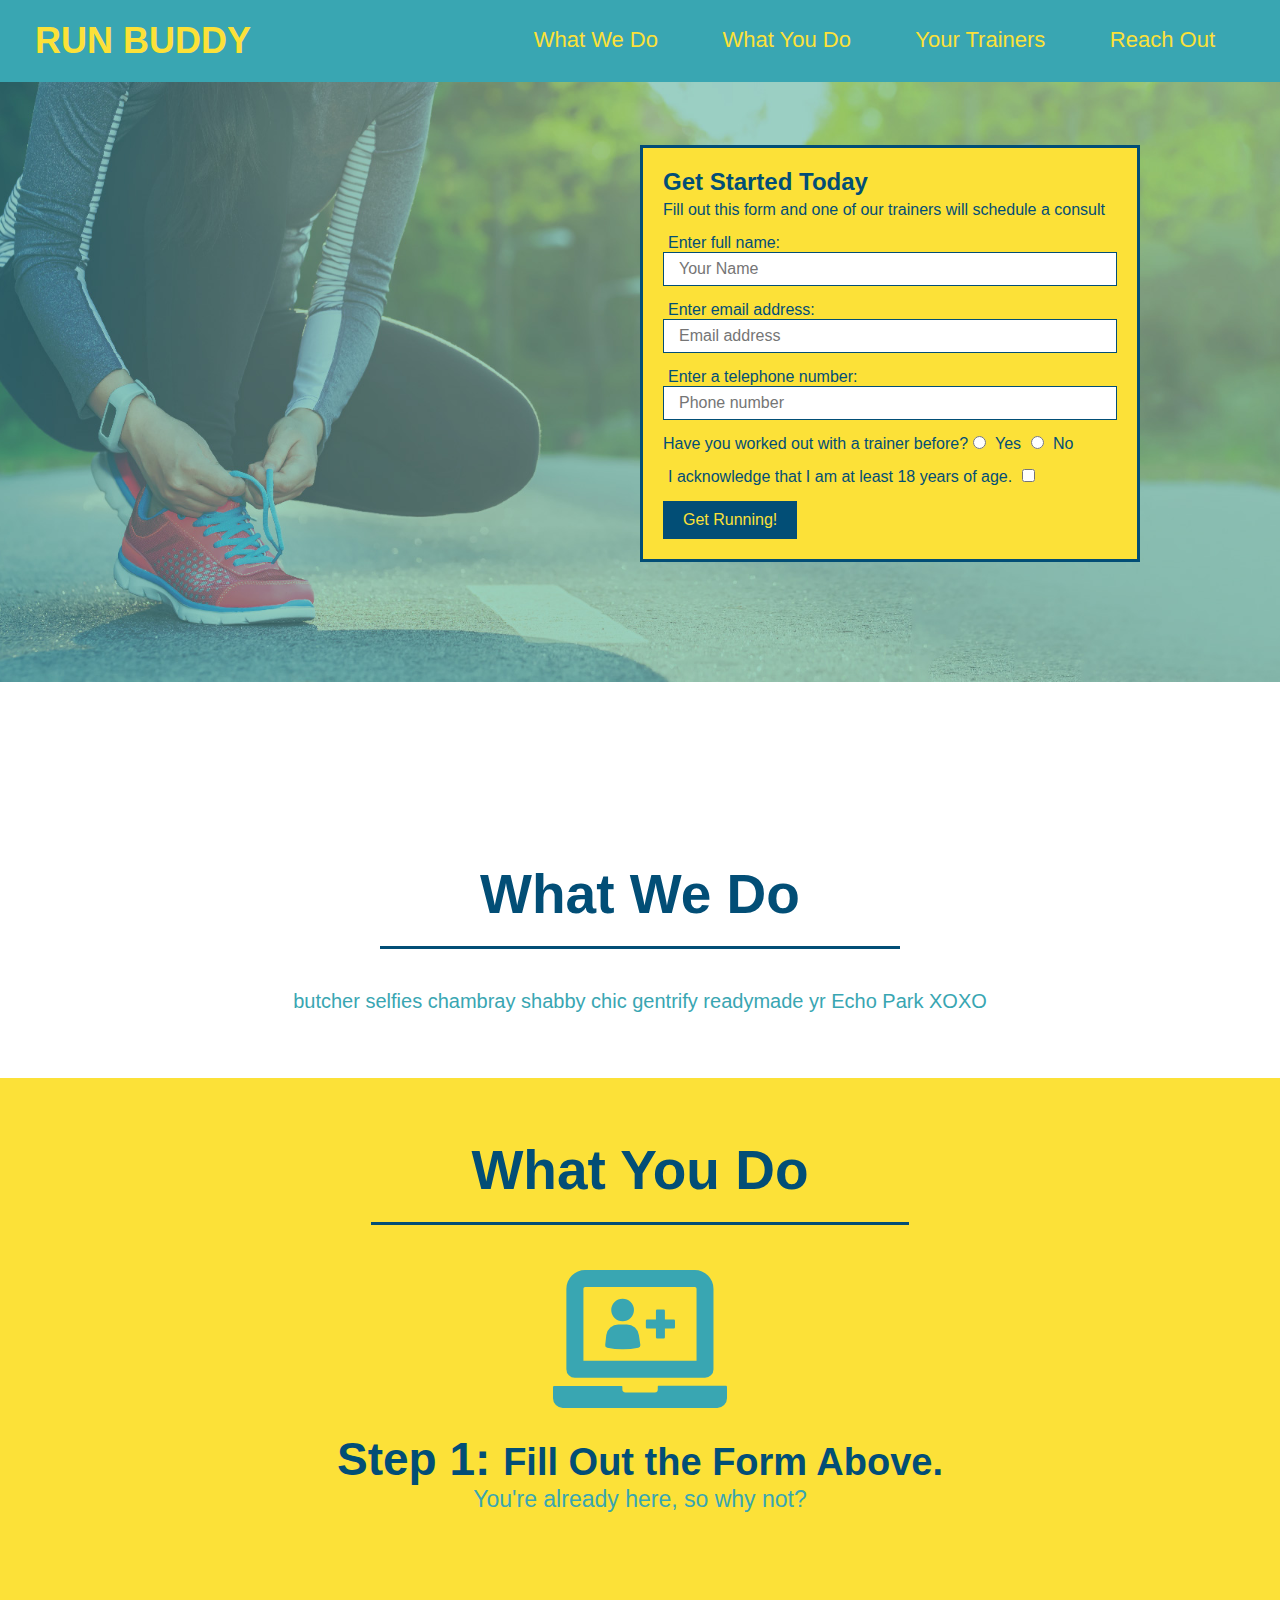
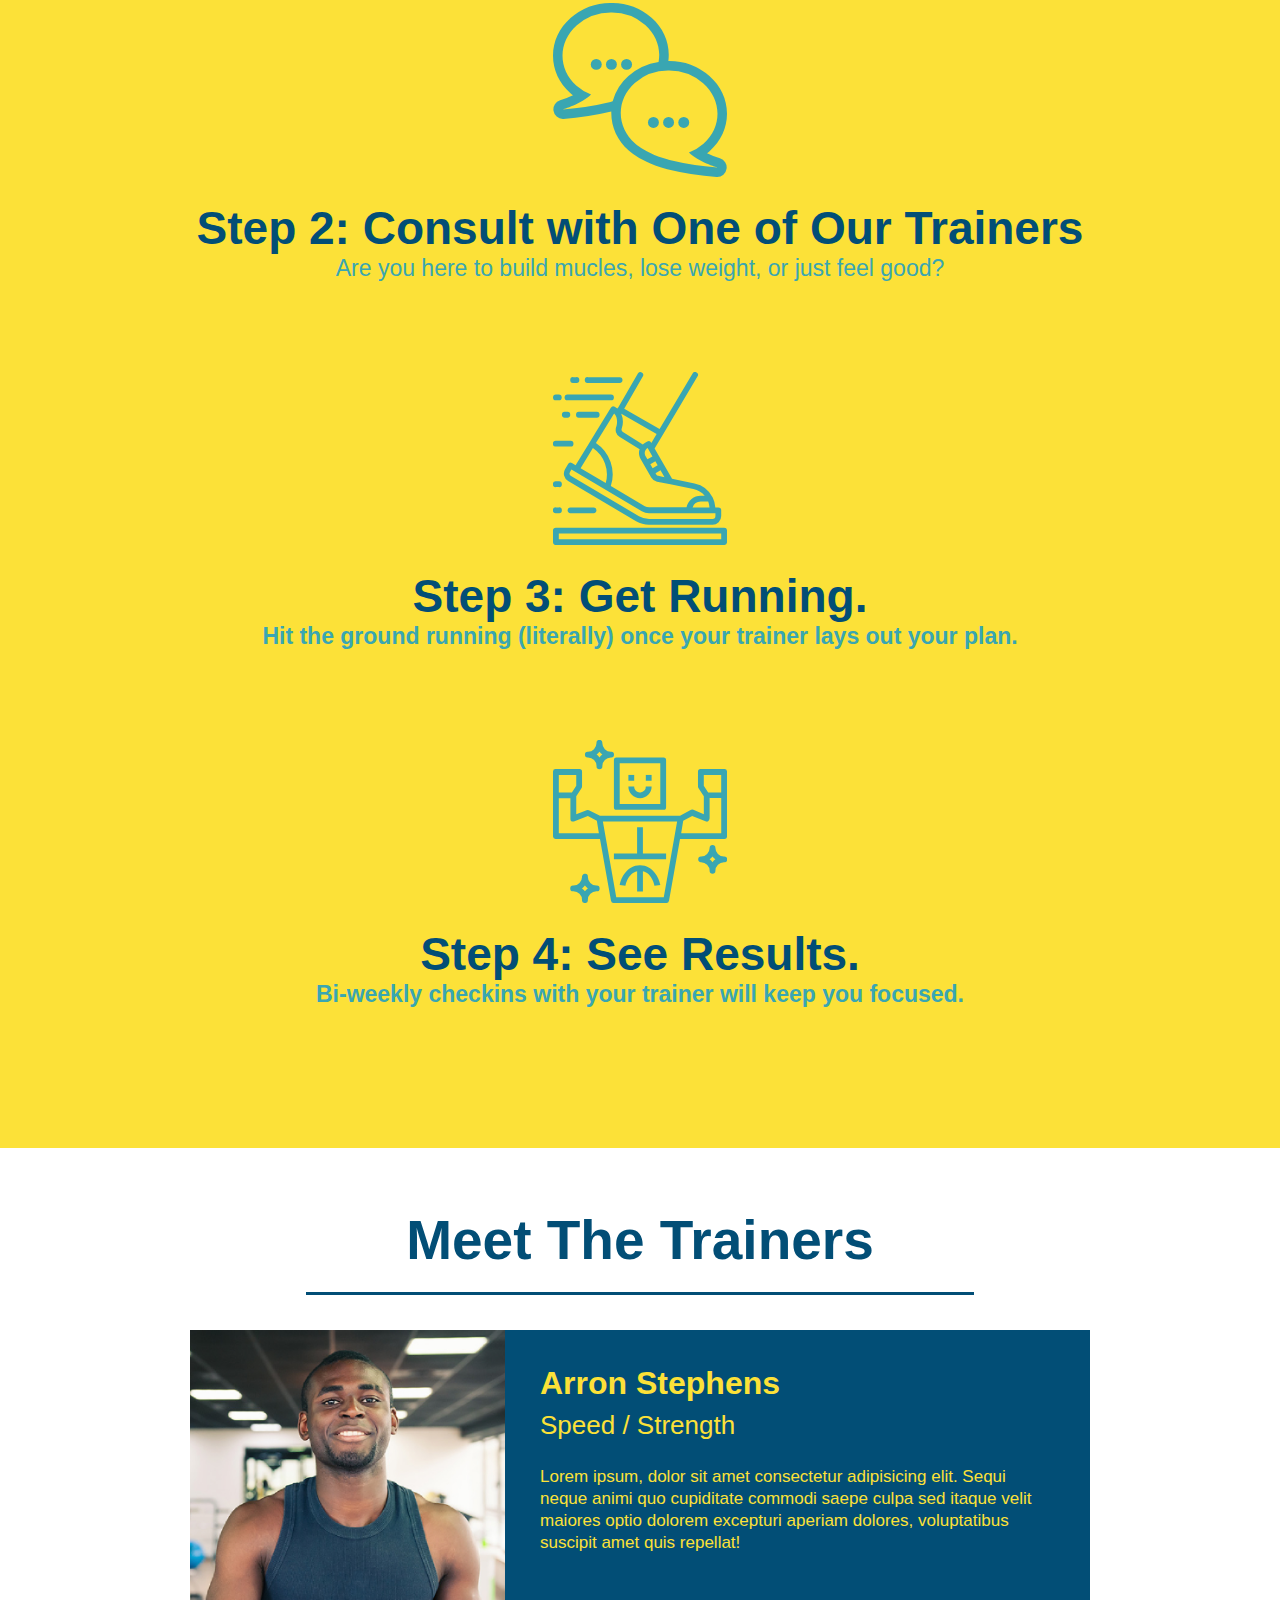
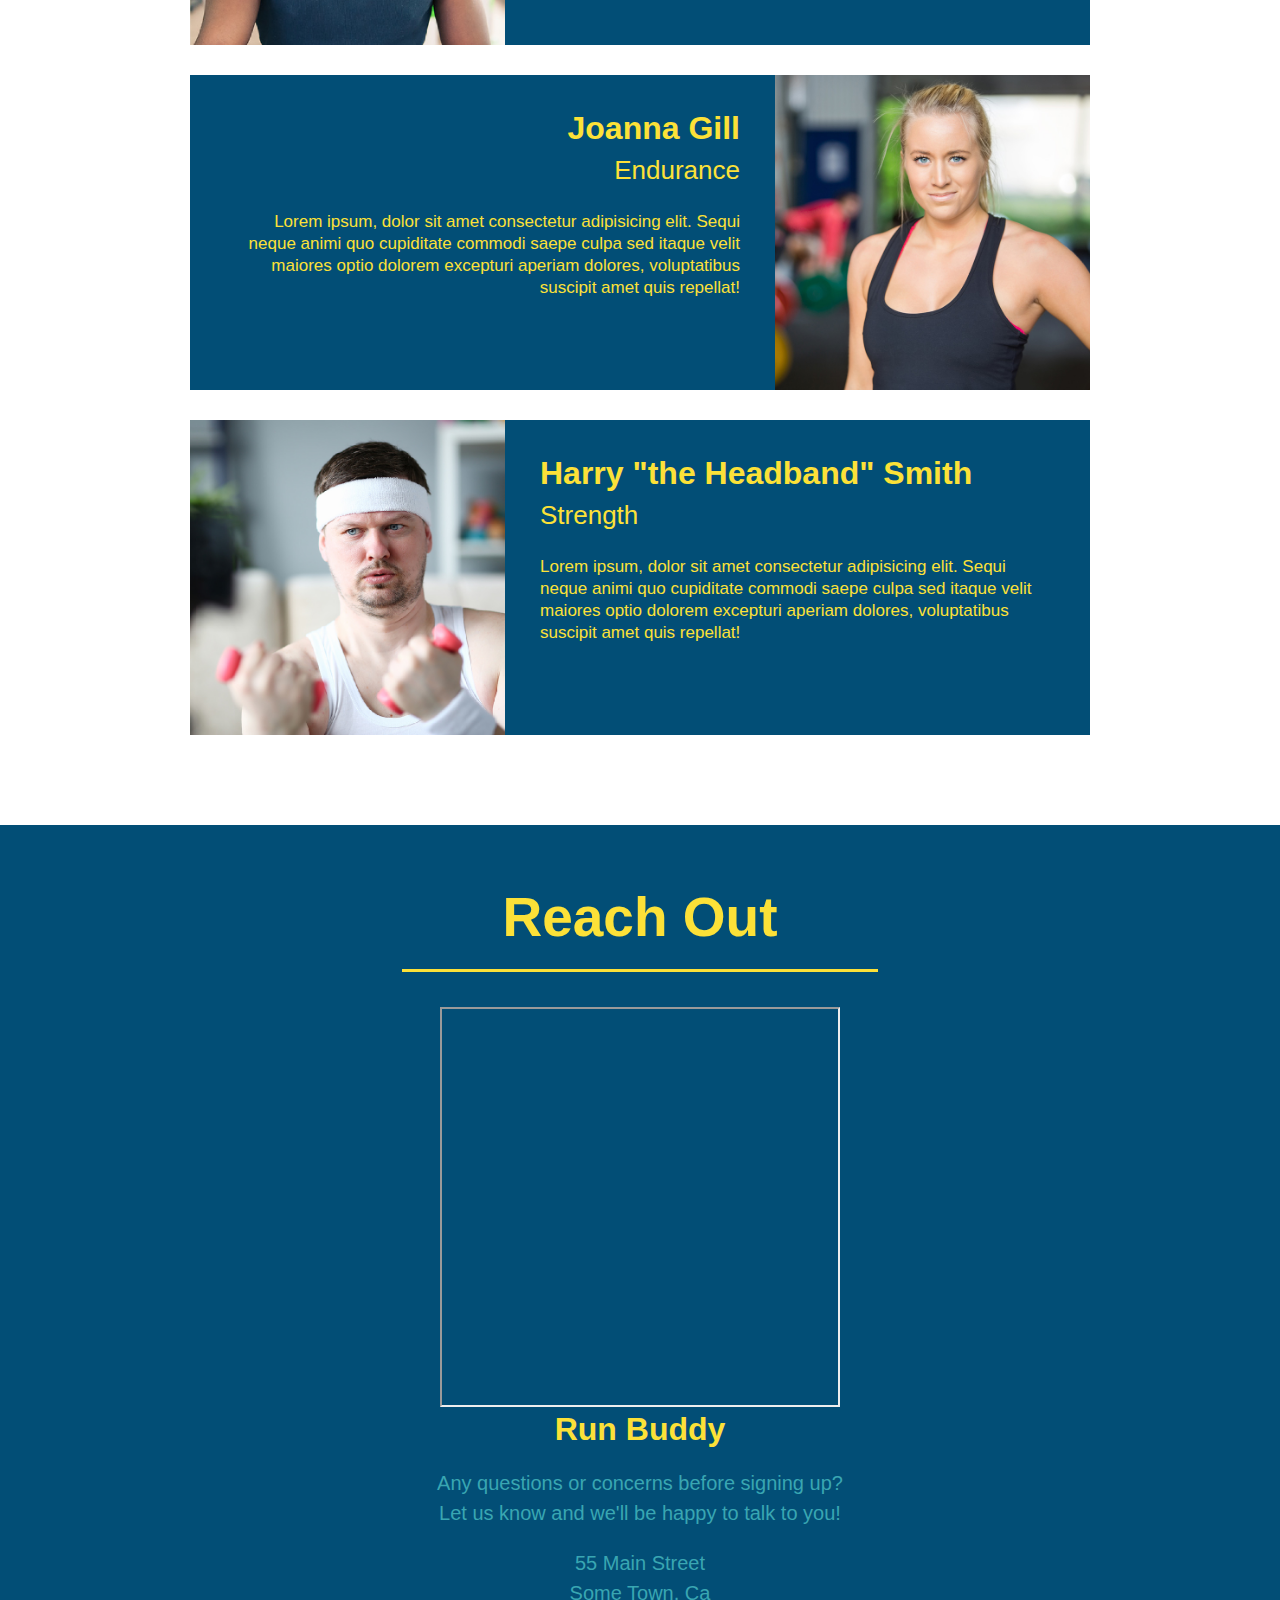
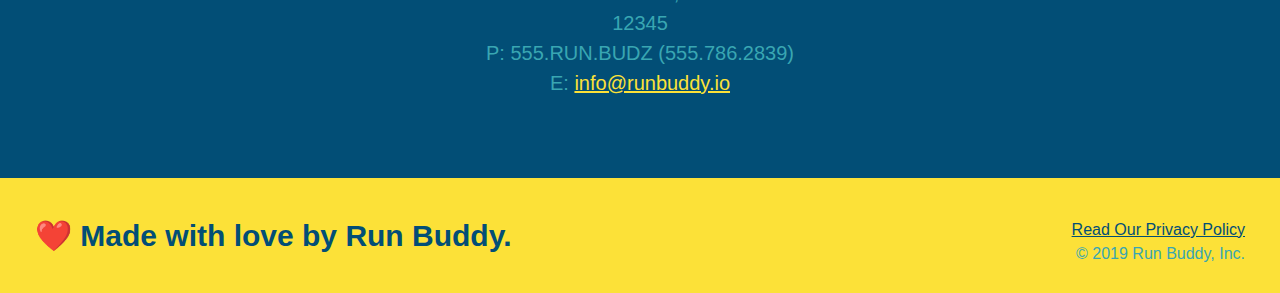
==== index.html @ 73c366af "meet the trainers section" ====
<!DOCTYPE html>
<html lang+"en">
    <head>
        <meta charset="UTF-8" />
        <link rel="stylesheet" href="./assets/css/style.css" />
        <title>Run Buddy</title>
    </head>
    <!-- navigation -->
    <header>
        <h1>RUN BUDDY</h1>
        <nav>
            <!-- unordered list element-->
        <ul>
            <!-- list item element-->
            <li>
                <!-- anchor element-->
                <a href="#what-we-do">What We Do</a>
            </li>
            <li>
                <a href="#what-you-do">What You Do</a>
            </li>
            <li>
                <a href="#your-trainers">Your Trainers</a>
            </li>
            <li>
                <a href="#reach-out">Reach Out</a>
            </li>
        </ul>
        </nav>
    </header>

    <section class="hero">
        <div class="hero-form">
            <h3>Get Started Today</h3>
            <p>Fill out this form and one of our trainers will schedule a consult</p>
            <!-- add form element -->
            <form>
                <label for="name">Enter full name:</label>
                <input type="text" placeholder="Your Name" name="name" id="name" class="form-input">

                <label for="email">Enter email address:</label>
                <input type="email" placeholder="Email address" name="email" id="email" class="form-input">

                <label for="phone">Enter a telephone number:</label>
                <input type="tel" placeholder="Phone number" name="phone" id="phone" class="form-input">
                <p>
                    Have you worked out with a trainer before?
                    <input type="radio" name="trainer-confirm" id="trainer-yes" />
                    <label for="trainer-yes">Yes</label>
                    <input type="radio" name="trainer-confirm" id="trainer-no" />
                    <label for="trainer-no">No</label>
                </p>
                <p>
                    <label for="checkbox" >
                    I acknowledge that I am at least 18 years of age.
                    </label>
                    <input type="checkbox" name="age-confirm" id="checkbox" />
                </p>
                <button type="submit" >
                Get Running!
                </button>
            </form>
        </div>
    </section>
    <!-- end hero -->

    <!-- hero/jumbotron -->
    <section></section>

    <!-- "what we do" section -->
    <section id="what-we-do" class="intro">
        <h2 class="section-title primary-border">What We Do</h2>
        <p>
            butcher selfies chambray shabby chic gentrify readymade yr Echo Park XOXO
        </p>
    </section>

    <!-- "what you do" section -->
    <section id="what-you-do" class="steps">
        <h2 class="section-title secondary-border">What You Do</h2>

        <div>
            <!-- insert this img element -->
            <img src="./assets/images/step-1.svg" alt="" />
            <h3>Step 1: <span>Fill Out the Form Above.</span></h3>
            <p>You're already here, so why not?</p>
        </div>

        <div>
            <img src="./assets/images/step-2.svg" alt="" />
            <h3>Step 2: Consult with One of Our Trainers</h3>
            <p>Are you here to build mucles, lose weight, or just feel good?</p>
        </div>

        <div>
            <img src="./assets/images/step-3.svg" alt="" />
            <h3>Step 3: Get Running.
            <p>Hit the ground running (literally) once your trainer lays out your plan.</p>
            </h3>
        </div>

        <div>
            <img src="./assets/images/step-4.svg" alt="" />
            <h3>Step 4: See Results.
            <p>Bi-weekly checkins with your trainer will keep you focused.</p>
            </h3>
        </div>
    </section>

    <!-- "meet the trainers" section -->
    <section id="your-trainers" class="trainers">
        <h2 class="section-title primary-border">
            Meet The Trainers</h2>
            <article class="trainer">
                <img src="./assets/images/trainer-1.jpg" alt="Arron Stephens in his workout clothes, ready to pump iron" />
                <div class="trainer-bio text-left">
                    <h3>Arron Stephens</h3>
                    <h4>Speed / Strength</h4>
                    <p>
                        Lorem ipsum, dolor sit amet consectetur adipisicing elit. Sequi neque animi quo cupiditate commodi saepe culpa sed
                        itaque velit maiores optio dolorem excepturi aperiam dolores, voluptatibus suscipit amet quis repellat!
                    </p>
                </div>
            </article>
            <!-- second trainer bio -->
            <article class="trainer">
                <div class="trainer-bio text-right">
                    <h3>Joanna Gill</h3>
                    <h4>Endurance</h4>
                    <p>
                        Lorem ipsum, dolor sit amet consectetur adipisicing elit. Sequi neque animi quo cupiditate commodi saepe culpa sed
                        itaque velit maiores optio dolorem excepturi aperiam dolores, voluptatibus suscipit amet quis repellat!
                    </p>
                </div>
                <img src="./assets/images/trainer-2.jpg" alt="Joanna Gill cooling off after a workout" />
            </article>
            <!-- third trainer bio -->
            <article class="trainer">
                <img src="./assets/images/trainer-3.jpg" alt="Harry Smith wearing a headband and lifting comically small pink weights" />
                <div class="trainer-bio text-left">
                    <h3>Harry "the Headband" Smith</h3>
                    <h4>Strength</h4>
                    <p>
                        Lorem ipsum, dolor sit amet consectetur adipisicing elit. Sequi neque animi quo cupiditate commodi saepe culpa sed
                        itaque velit maiores optio dolorem excepturi aperiam dolores, voluptatibus suscipit amet quis repellat!
                    </p>
                </div>
            </article>
    </section>

    <!-- "reach out" section -->
    <section id="reach-out" class="contact">
        <h2 class="section-title secondary-border">Reach Out</h2>
        <div class="contact-info">
            <iframe src="https://www.google.com/maps/embed?pb=!1m18!1m12!1m3!1d3147.1079747227936!2d-120.42364418397035!3d37.92790791110593!2m3!1f0!2f0!3f0!3m2!1i1024!2i768!4f13.1!3m3!1m2!1s0x8090c49129b6ac57%3A0xb56c7eb95a2cd8bd!2sMain%20St%2C%20California%2095327!5e0!3m2!1sen!2sus!4v1616426329495!5m2!1sen!2sus">
            </iframe>
        </div>
        <div class="contact-info">    
            <h3>Run Buddy</h3>
            <p>
                Any questions or concerns before signing up?
                <br />
                Let us know and we'll be happy to talk to you!
            </p>
            <address>
                55 Main Street <br/>
                Some Town, Ca <br/>
                12345<br/>
                P: 555.RUN.BUDZ (555.786.2839)<br/>
                E: <a href="mailto:info@runbuddy.io">info@runbuddy.io</a>
            </address>
        </div>
    </section>

    <!-- footer -->
    <footer>
        <h2>❤️ Made with love by Run Buddy.</h2>
        <div>
            <a href="#">Read Our Privacy Policy</a><br />
            &copy; 2019 Run Buddy, Inc.
        </div>
    </footer>
</html>
---- assets/css/style.css ----
*{
    margin: 0;
    padding: 0;
    box-sizing: border-box;
}
body{
    color: #39a6b2;
    font-family: helvetica, arial, sans-serif;
}
header{
    padding: 20px 35px;
    background-color: #39a6b2;
}
header h1 {
    font-weight: bold;
    font-size: 36px;
    color: #fce138;
    margin: 0;
    display: inline;
}

header a {
    text-decoration: none;
    color: #fce138;
}

header nav {
    float: right;
    margin: 7px 0;
}

header nav ul li {
    display: inline;
}

header nav ul li a {
    margin: 0 30px;
    font-weight: lighter;
    font-size: 22px;
}

footer {
    background: #fce138;
    width: 100%;
    padding: 40px 35px;
}

footer h2 {
    display: inline;
    color: #024e76;
    font-size: 30px;
    margin: 0;
}

footer div {
    float: right;
    line-height: 1.5;
    text-align: right;
}

footer a {
    color: #024e76;
}

section {
    padding: 60px;
}

/* Hero Style Start */
.hero {
    background-image: url("../images/hero-bg.jpg");
    height: 600px;
    background-size: cover;
    background-position: center;
    position: relative;
}
/* Hero Style End */

.hero-form {
    border: solid 3px #024e76;
    background-color: #fce138;
    padding: 20px;
    width: 500px;
    color: #024e76;
    position: absolute;
    bottom: 120px;
    right: 140px;
}

.hero-form {
    ...
    border-style: solid;
    border-width: 3px;
    border-color: #024e76;
}

.hero-form h3 {
    font-size: 24px;
    margin: 0;
}

.hero-form p {
    margin: 5px 0 15px 0;
}

.form-input {
    border: 1px solid #024e76;
    display: block;
    padding: 7px 15px;
    font-size: 16px;
    color: #024e76;
    width: 100%;
    margin-bottom: 15px;
}

.hero-form label {
    margin: 0 5px;
}

.hero-form button {
    color: #fce138;
    background-color: #024e76;
    border: none;
    padding: 10px 20px;
    font-size: 16px;
}
/* HERO STYLES END */

.intro  {
    text-align: center;
}

.intro p {
    line-height: 1.7;
    color: #39a6b2;
    width: 80%;
    font-size: 20px;
    margin: 0 auto;
}

.steps {
    text-align: center;
    background: #fce138;
}

.section-title {
    font-size: 55px;
    color: #024e76;
    margin-bottom: 35px;
    padding: 0 100px 20px 100px;
    display: inline-block;
    border-bottom: 3px solid;
}

.primary-border {
    border-color: #fce138;
}

.secondary-border {
    border-color: #39a6b2;
}

.steps div {
    margin-bottom: 80px;
}

.steps img {
    width: 15%;
    margin: 10px 0;
}

.steps h3 {
    color: #024e76;
    font-size: 46px;
    margin-top: 10px;
}

.steps p {
    color: #39a6b2;
    font-size: 23px;
}

.steps span {
    font-size: 38px;
}

.trainers {
    text-align: center;
}

.trainer {
    width: 900px;
    margin: 0 auto 30px auto;
    background: #024e76;
    color: #fce138;
    overflow: auto;
}

.trainer img {
    width: 35%;
    float: left;
}

.trainer-bio {
    padding: 35px;
    float: left;
    width: 65%;
}

.text-left {
    text-align: left;
}

.text-right {
    text-align: right;
}

.trainer-bio h3 {
    font-size: 32px;
    margin-bottom: 8px;
}

.trainer-bio h4 {
    font-weight: lighter;
    font-size: 26px;
    margin-bottom: 25px;
}

.trainer-bio p {
    font-size: 17px;
    line-height: 1.3;
}

.section-title {
    font-size: 55px;
    display: inline-block;
    padding: 0 100px 20px 100px;
    border-bottom: 3px solid;
    margin-bottom: 35px;
    color: #024e76;
}

/* REACH OUT STYLES START */
.contact {
    text-align: center;
    background: #024e76;
}

.contact h2 {
    color: #fce138;
}

.contact-info iframe {
    width: 400px;
    height: 400px;
}

.contact-info div {
    width: 410px;
    display: inline-block;
    vertical-align: top;
    text-align: left;
    margin: 30px 0 0 60px;
    color: white;
}

.contact-info h3 {
    color: #fce138;
    font-size: 32px;
}

.contact-info p, .contact-info address {
    margin: 20px 0;
    line-height: 1.5;
    font-size: 20px;
    font-style: normal;
}

.contact-info a {
    color: #fce138;
}

/* REACH OUT STYLES END */
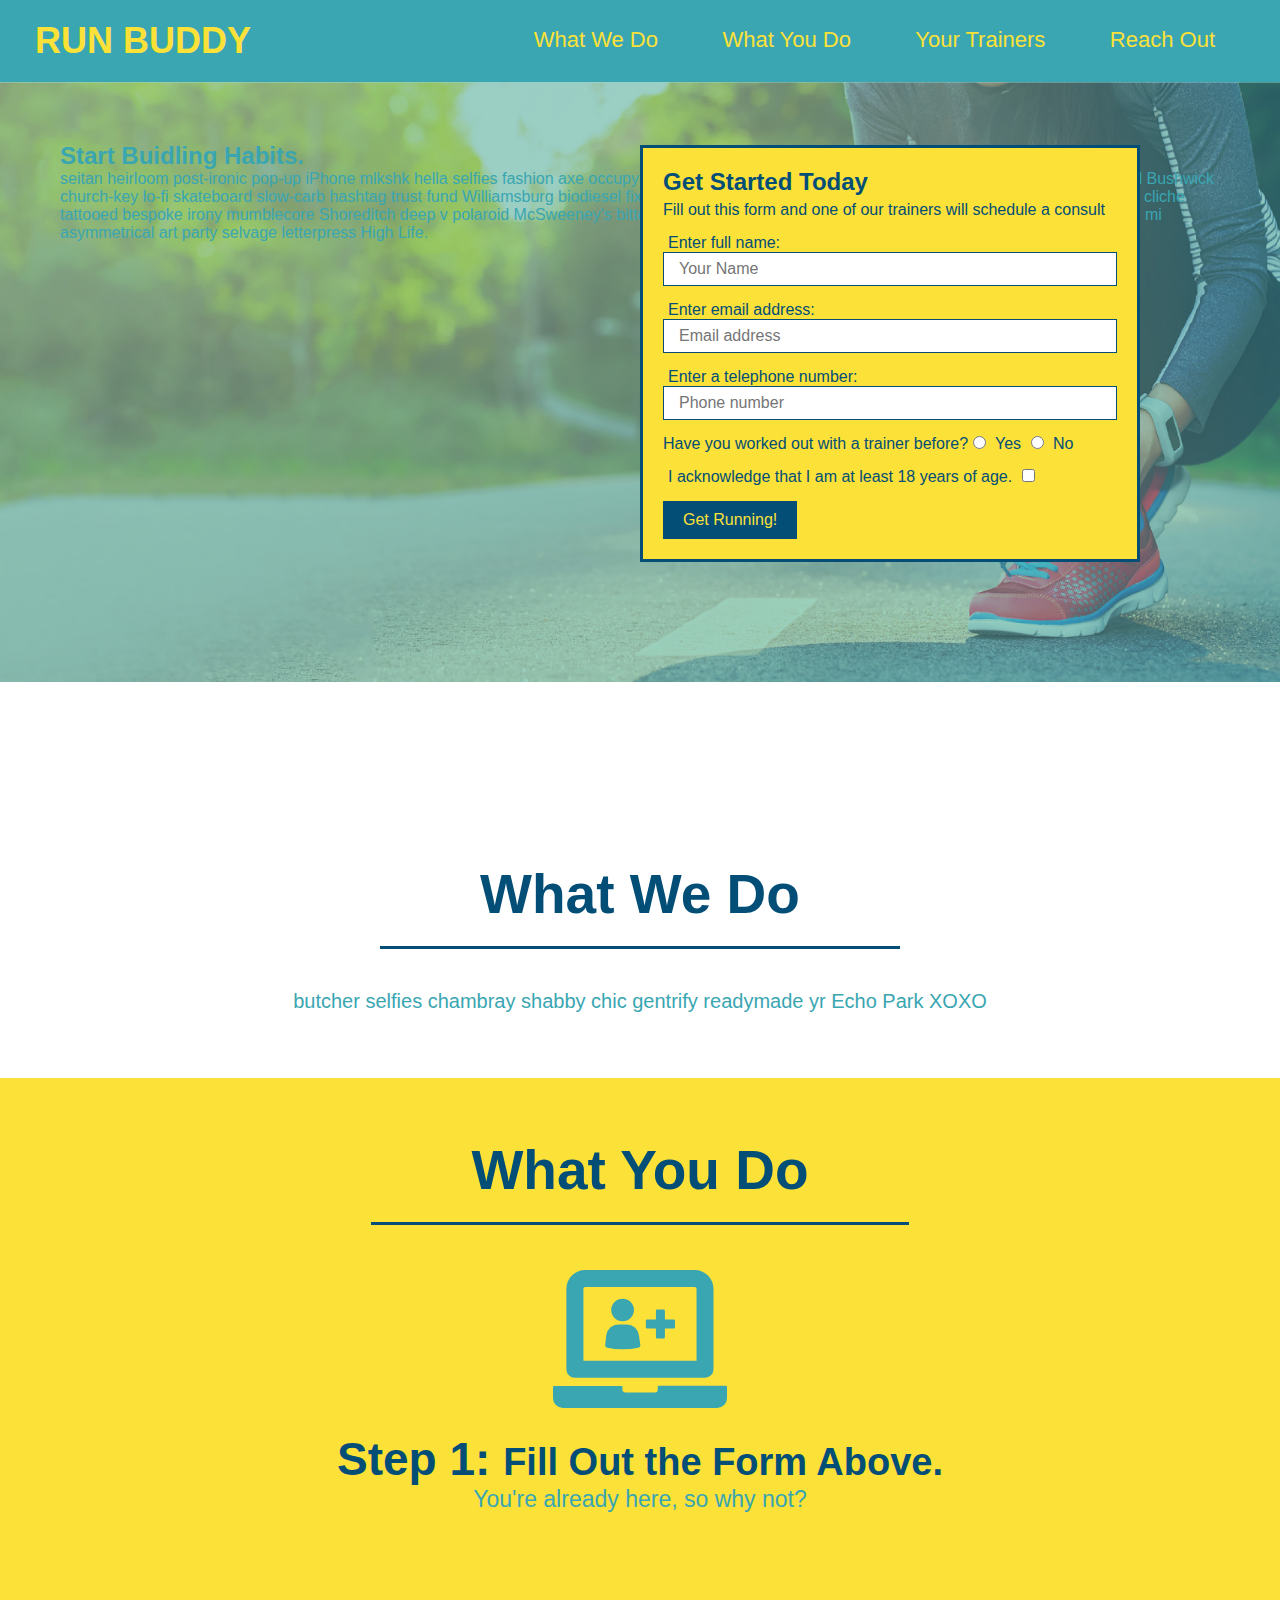
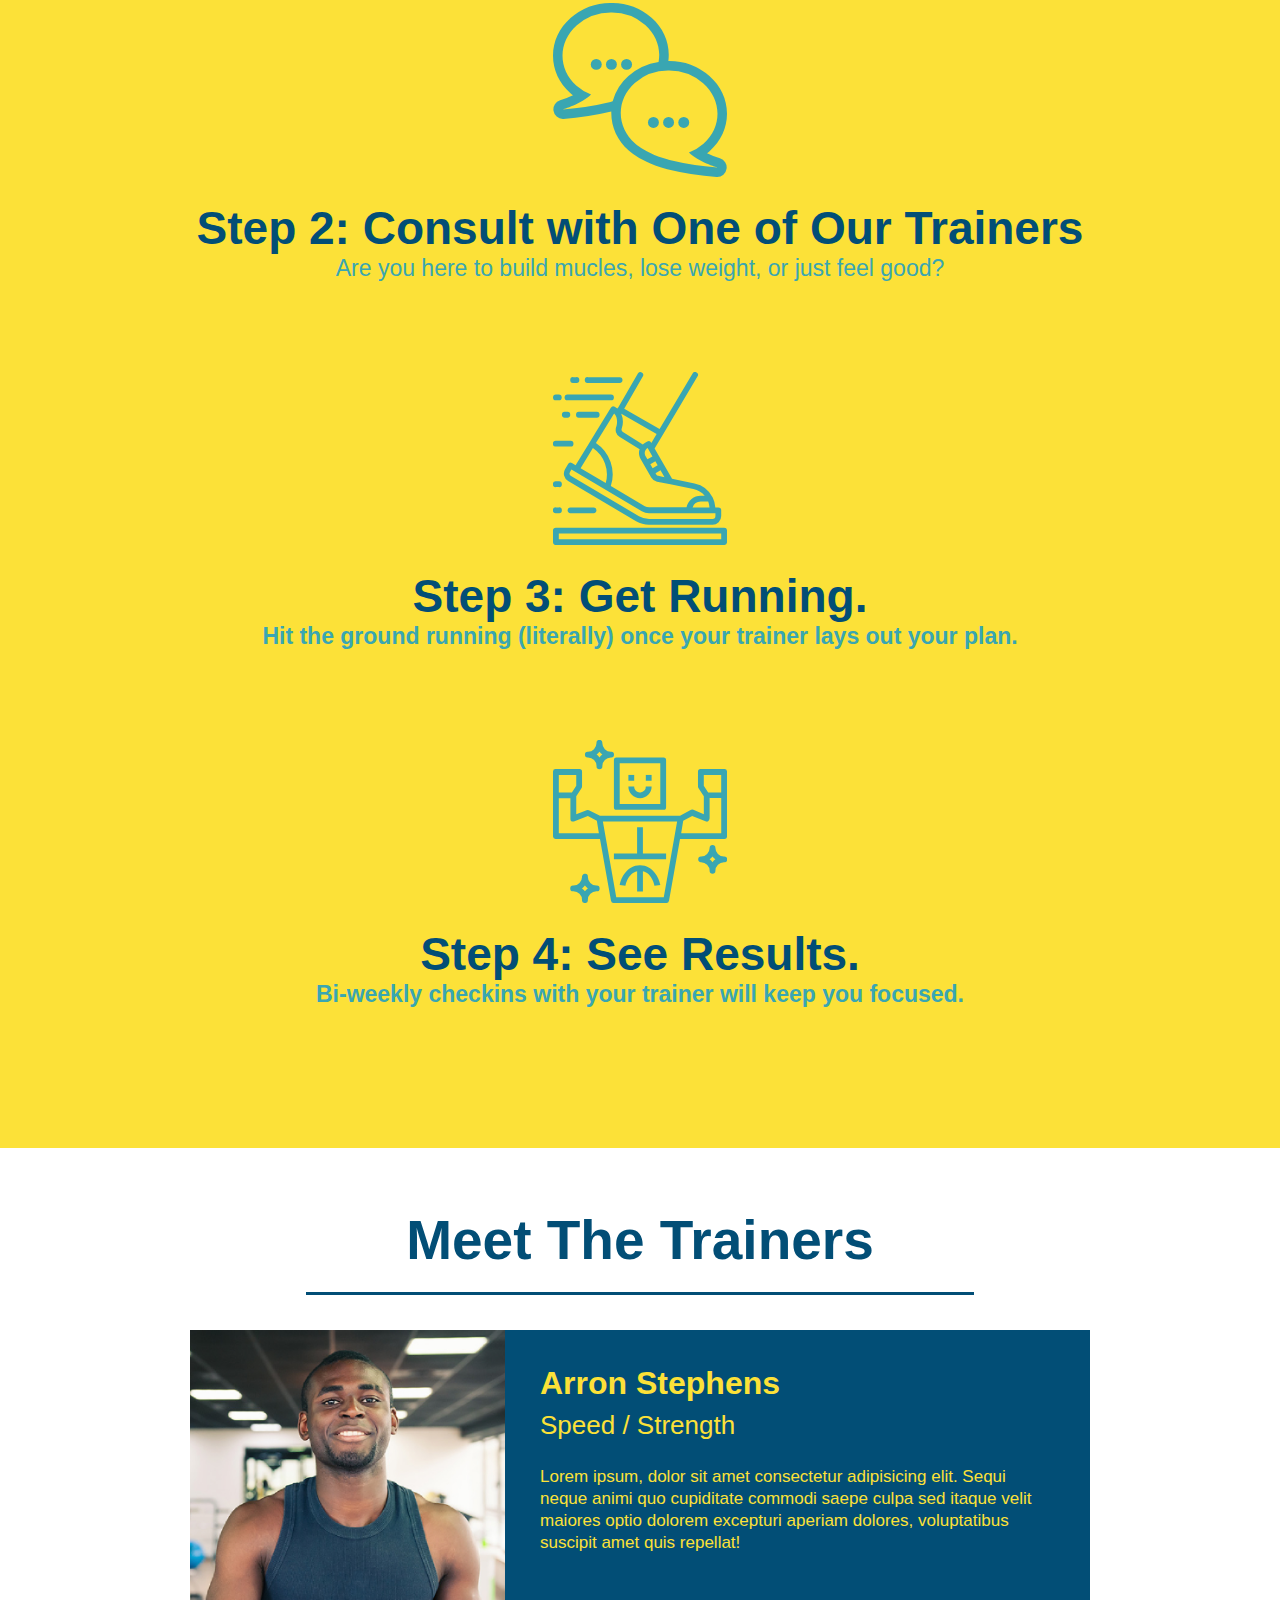
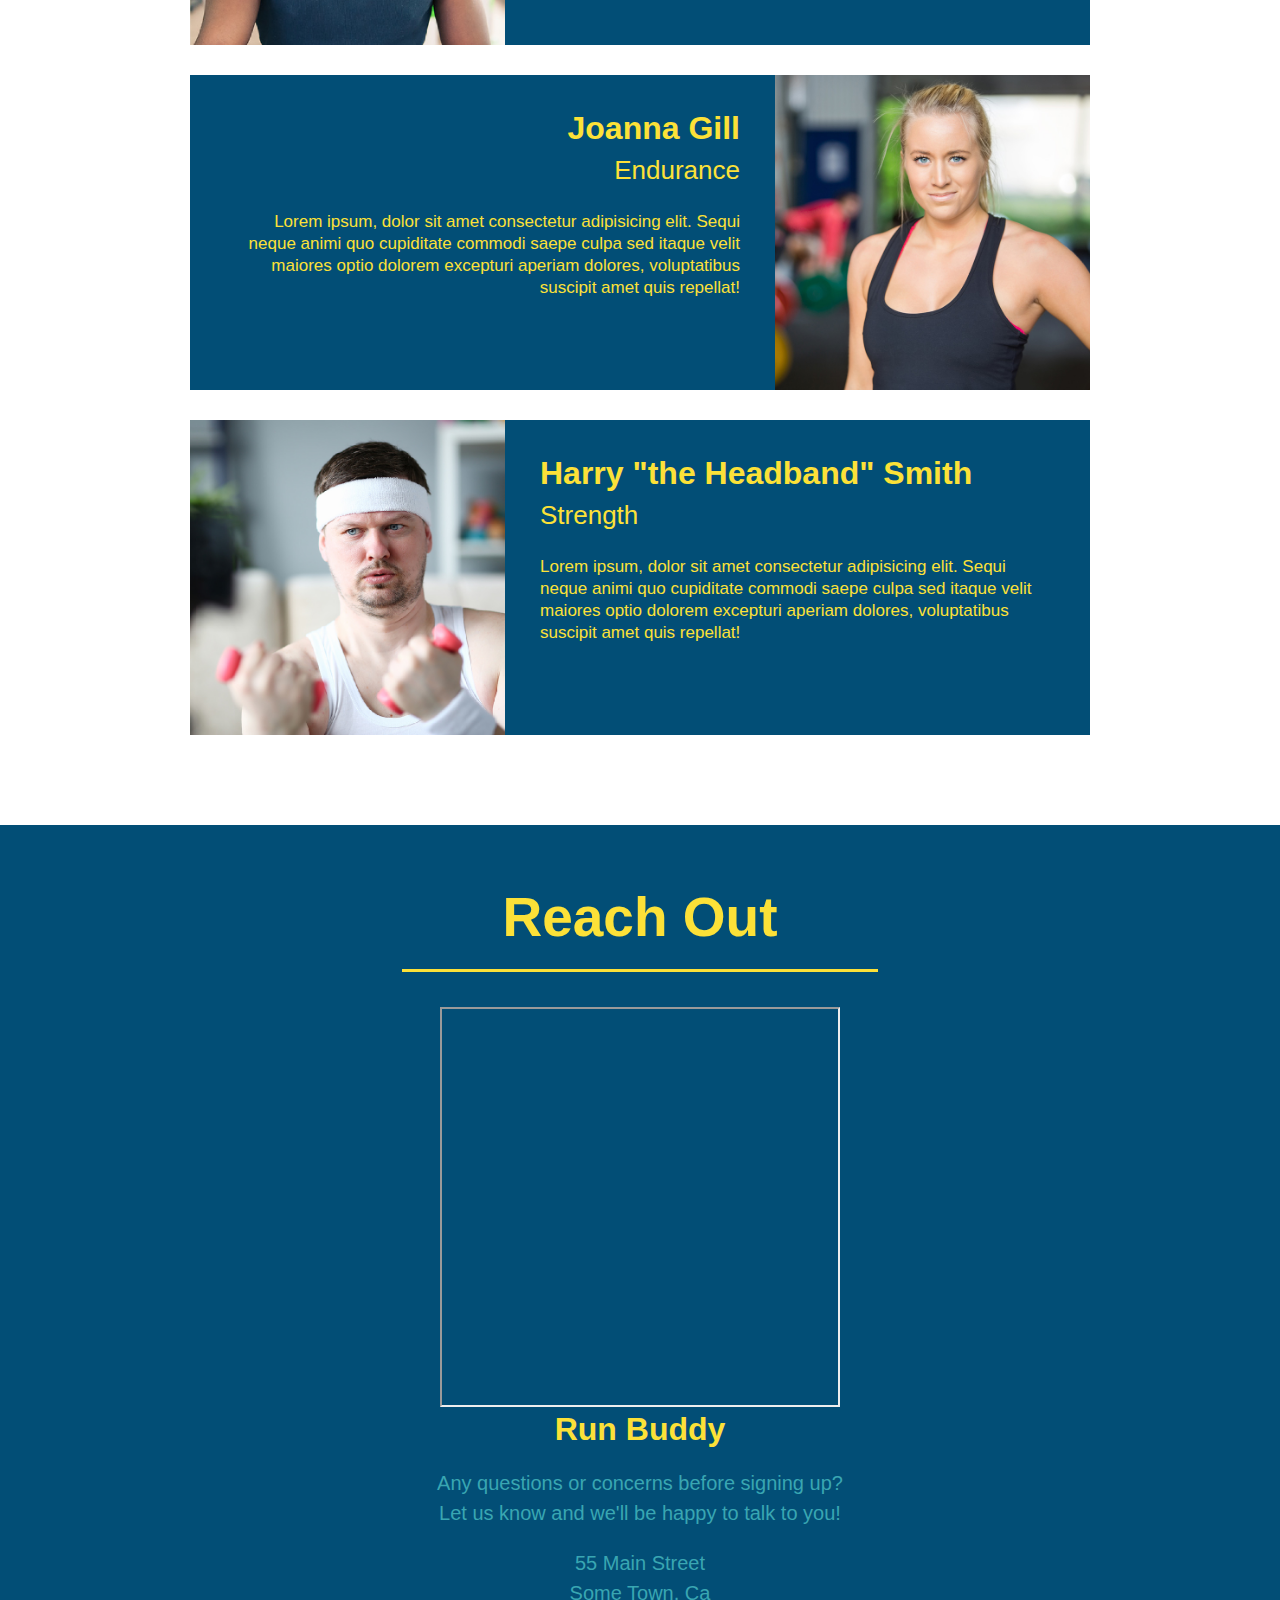
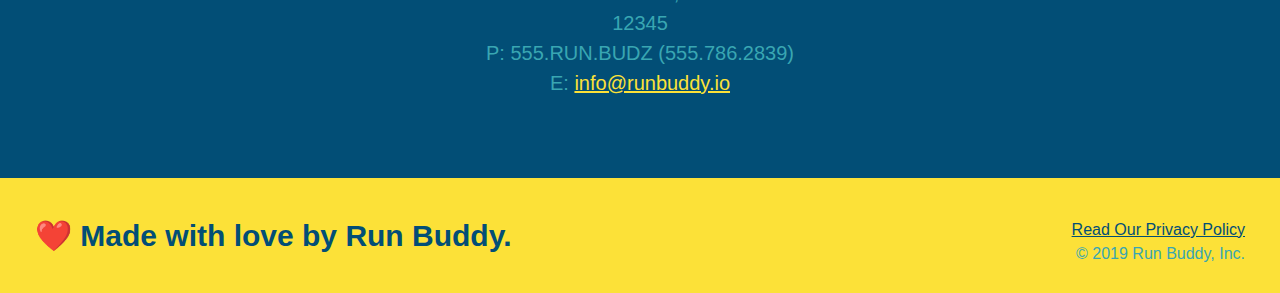
==== commit 07a50f1f: "add content to hero, replace image" ====
--- a/index.html
+++ b/index.html
@@ -7,7 +7,9 @@
     </head>
     <!-- navigation -->
     <header>
-        <h1>RUN BUDDY</h1>
+        <h1>
+            <a href="/">RUN BUDDY</a>
+        </h1>
         <nav>
             <!-- unordered list element-->
         <ul>
@@ -30,6 +32,12 @@
     </header>
 
     <section class="hero">
+        <div class="hero-cta">
+            <h2>Start Buidling Habits.</h2>
+            <p>
+                seitan heirloom post-ironic pop-up iPhone mlkshk hella selfies fashion axe occupy readymade put a bird on it messenger bag Wes Anderson Schlitz plaid Bushwick church-key lo-fi skateboard slow-carb hashtag trust fund Williamsburg biodiesel fixie farm-to-table 8-bit banjo XOXO Banksy chillwave bicycle rights retro cliche tattooed bespoke irony mumblecore Shoreditch deep v polaroid McSweeney's bitters cray gentrify tofu Marfa you probably haven't heard of them yr banh mi asymmetrical art party selvage letterpress High Life.
+            </p>
+        </div>
         <div class="hero-form">
             <h3>Get Started Today</h3>
             <p>Fill out this form and one of our trainers will schedule a consult</p>
@@ -176,7 +184,7 @@
     <footer>
         <h2>❤️ Made with love by Run Buddy.</h2>
         <div>
-            <a href="#">Read Our Privacy Policy</a><br />
+            <a href="./privacy-policy.html">Read Our Privacy Policy</a><br />
             &copy; 2019 Run Buddy, Inc.
         </div>
     </footer>
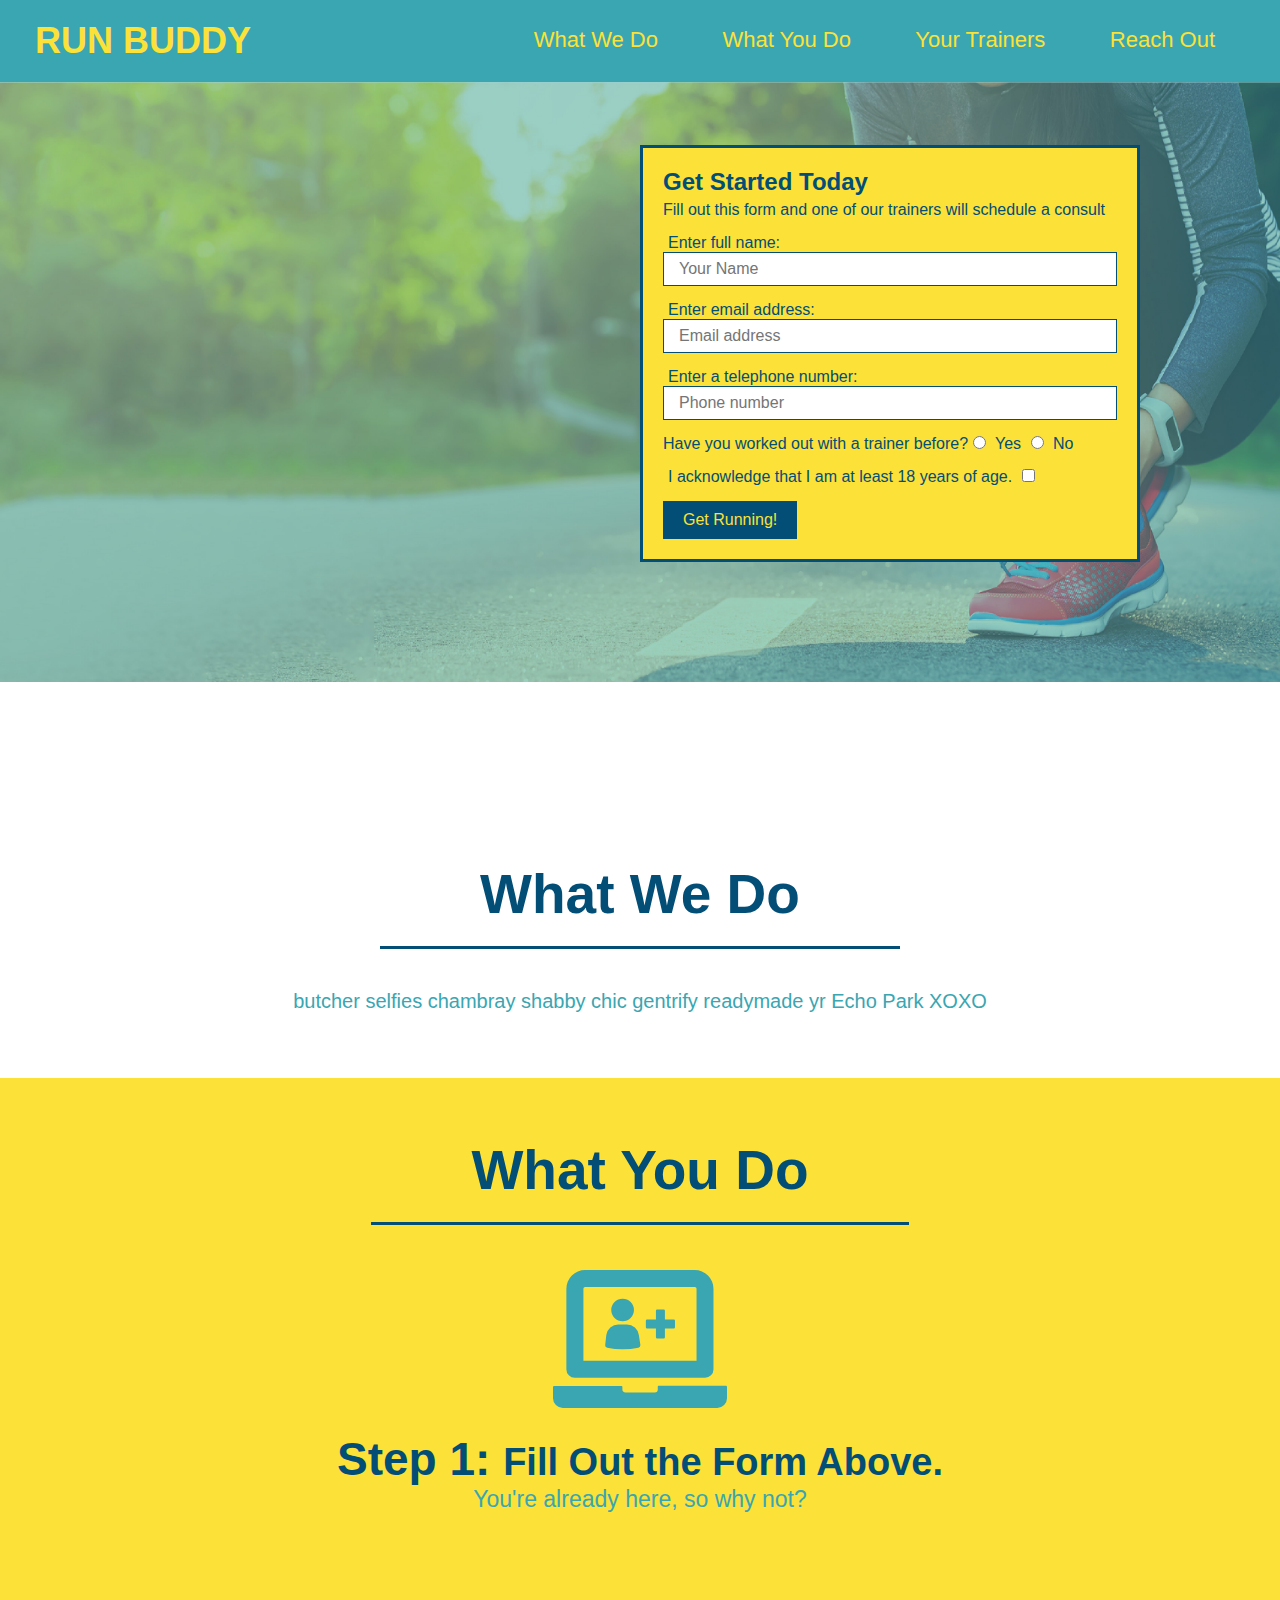
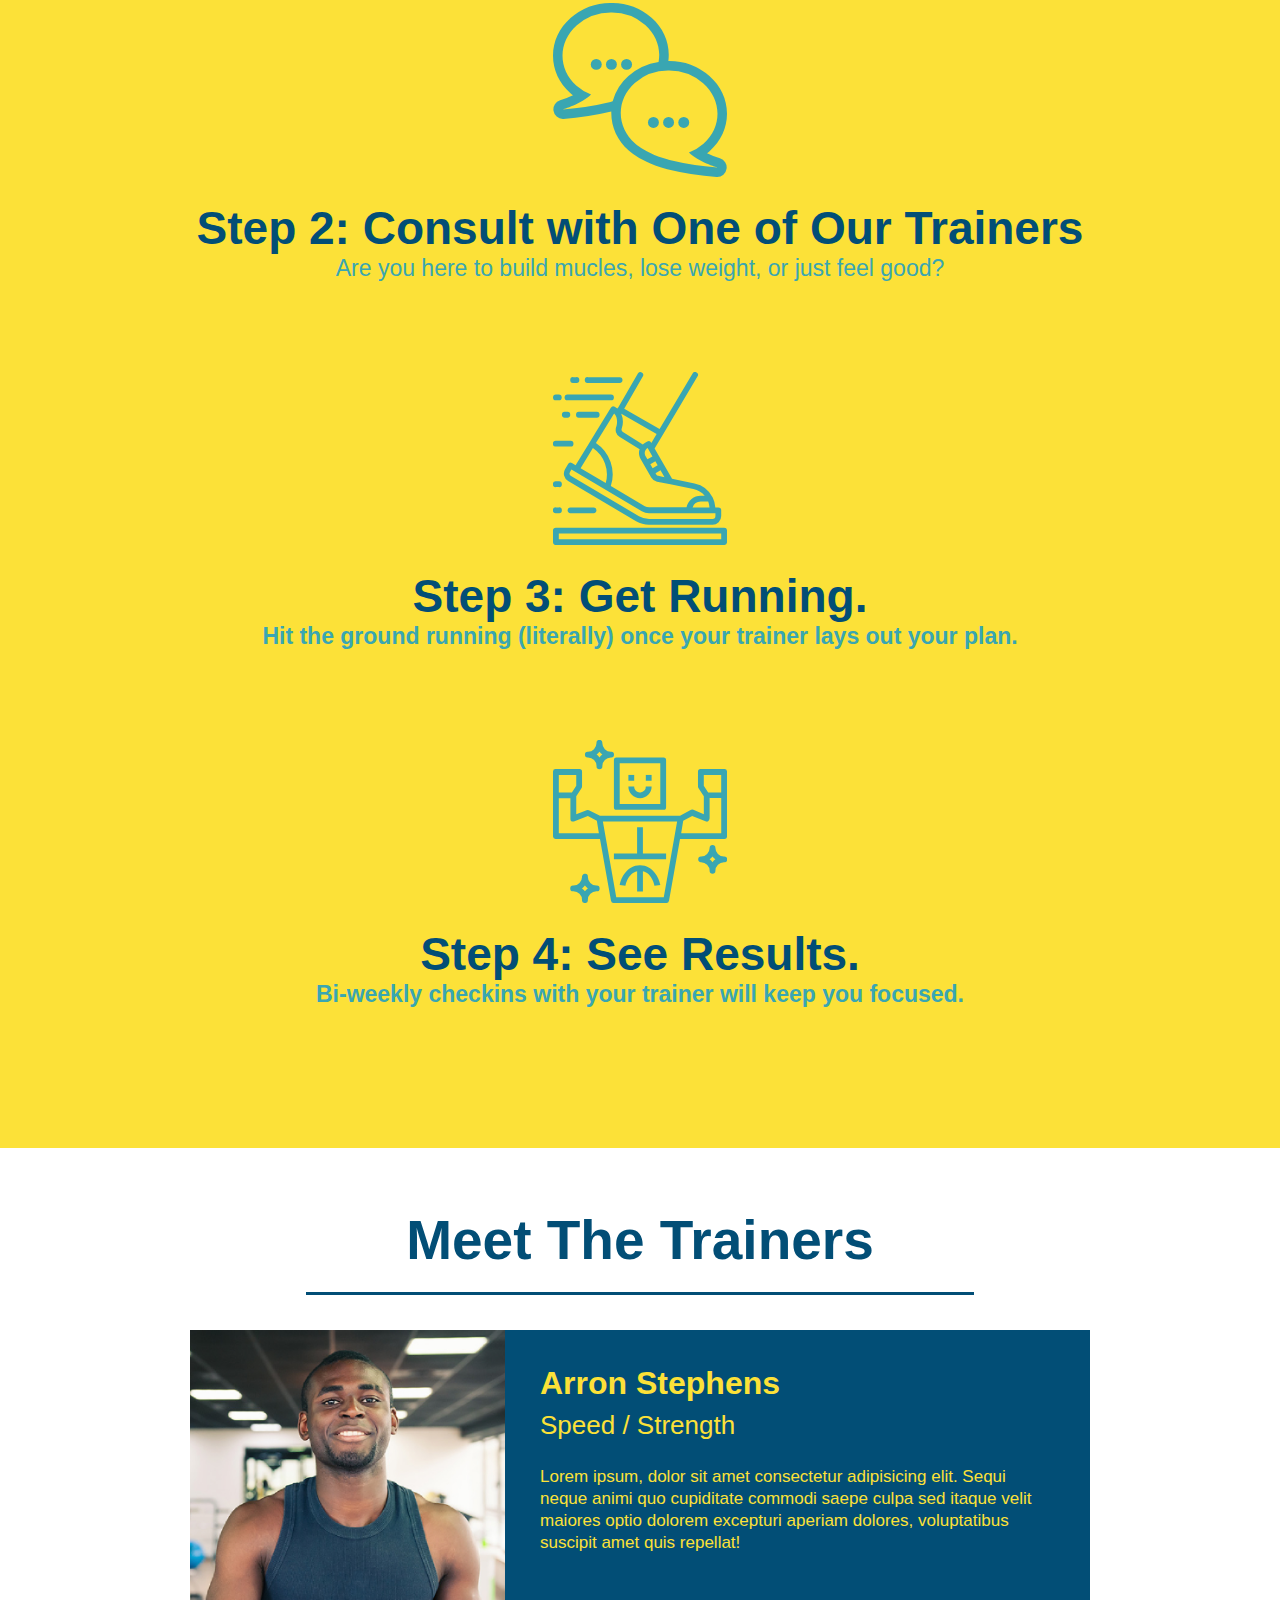
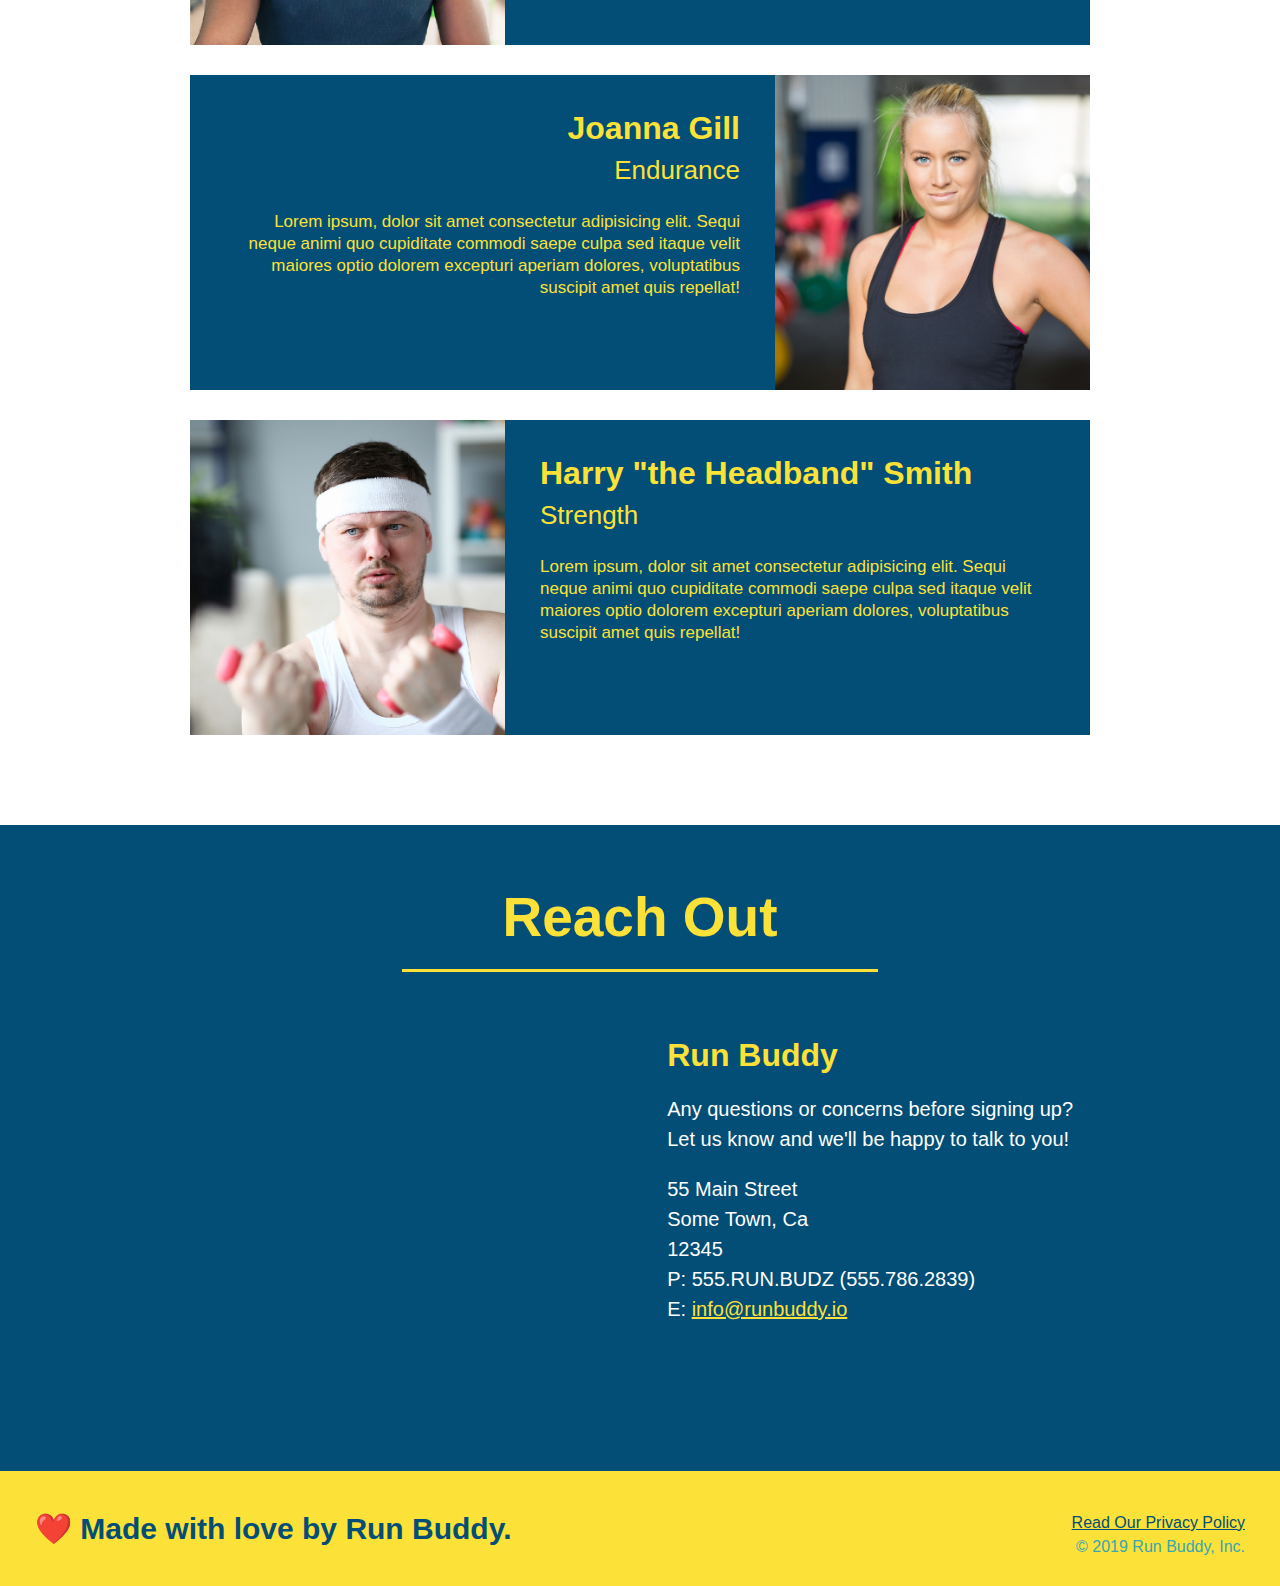
==== commit 1fa1b9b1: "meet the trainers sections" ====
--- a/index.html
+++ b/index.html
@@ -32,12 +32,6 @@
     </header>
 
     <section class="hero">
-        <div class="hero-cta">
-            <h2>Start Buidling Habits.</h2>
-            <p>
-                seitan heirloom post-ironic pop-up iPhone mlkshk hella selfies fashion axe occupy readymade put a bird on it messenger bag Wes Anderson Schlitz plaid Bushwick church-key lo-fi skateboard slow-carb hashtag trust fund Williamsburg biodiesel fixie farm-to-table 8-bit banjo XOXO Banksy chillwave bicycle rights retro cliche tattooed bespoke irony mumblecore Shoreditch deep v polaroid McSweeney's bitters cray gentrify tofu Marfa you probably haven't heard of them yr banh mi asymmetrical art party selvage letterpress High Life.
-            </p>
-        </div>
         <div class="hero-form">
             <h3>Get Started Today</h3>
             <p>Fill out this form and one of our trainers will schedule a consult</p>
@@ -160,26 +154,32 @@
     <section id="reach-out" class="contact">
         <h2 class="section-title secondary-border">Reach Out</h2>
         <div class="contact-info">
-            <iframe src="https://www.google.com/maps/embed?pb=!1m18!1m12!1m3!1d3147.1079747227936!2d-120.42364418397035!3d37.92790791110593!2m3!1f0!2f0!3f0!3m2!1i1024!2i768!4f13.1!3m3!1m2!1s0x8090c49129b6ac57%3A0xb56c7eb95a2cd8bd!2sMain%20St%2C%20California%2095327!5e0!3m2!1sen!2sus!4v1616426329495!5m2!1sen!2sus">
-            </iframe>
-        </div>
-        <div class="contact-info">    
-            <h3>Run Buddy</h3>
-            <p>
-                Any questions or concerns before signing up?
-                <br />
-                Let us know and we'll be happy to talk to you!
+          <iframe src="https://www.google.com/maps/embed?pb=!1m18!1m12!1m3!1d3163.3347594519832!2d-77.4459821491286!3d37.547176079702396!2m3!1f0!2f0!3f0!3m2!1i1024!2i768!4f13.1!3m3!1m2!1s0x89b11139af2e3023%3A0x70d6a76cf9e9d7fc!2s210%20E%20Broad%20St%2C%20Richmond%2C%20VA%2023219!5e0!3m2!1sen!2sus!4v1630116429788!5m2!1sen!2sus"
+           width="400" 
+           height="400" 
+           style="border:0;" 
+           allowfullscreen="" 
+           loading="lazy">
+          </iframe>
+      
+          <div>
+          <h3>Run Buddy</h3>
+          <p>
+            Any questions or concerns before signing up?
+            <br />
+            Let us know and we'll be happy to talk to you!
             </p>
             <address>
-                55 Main Street <br/>
-                Some Town, Ca <br/>
-                12345<br/>
-                P: 555.RUN.BUDZ (555.786.2839)<br/>
-                E: <a href="mailto:info@runbuddy.io">info@runbuddy.io</a>
+              55 Main Street <br />
+              Some Town, Ca <br />
+              12345<br />
+              P: 555.RUN.BUDZ (555.786.2839)<br />
+              E: <a href="mailto:info@runbuddy.io">info@runbuddy.io</a>
             </address>
+            </div>
         </div>
-    </section>
-
+      </section>
+      
     <!-- footer -->
     <footer>
         <h2>❤️ Made with love by Run Buddy.</h2>
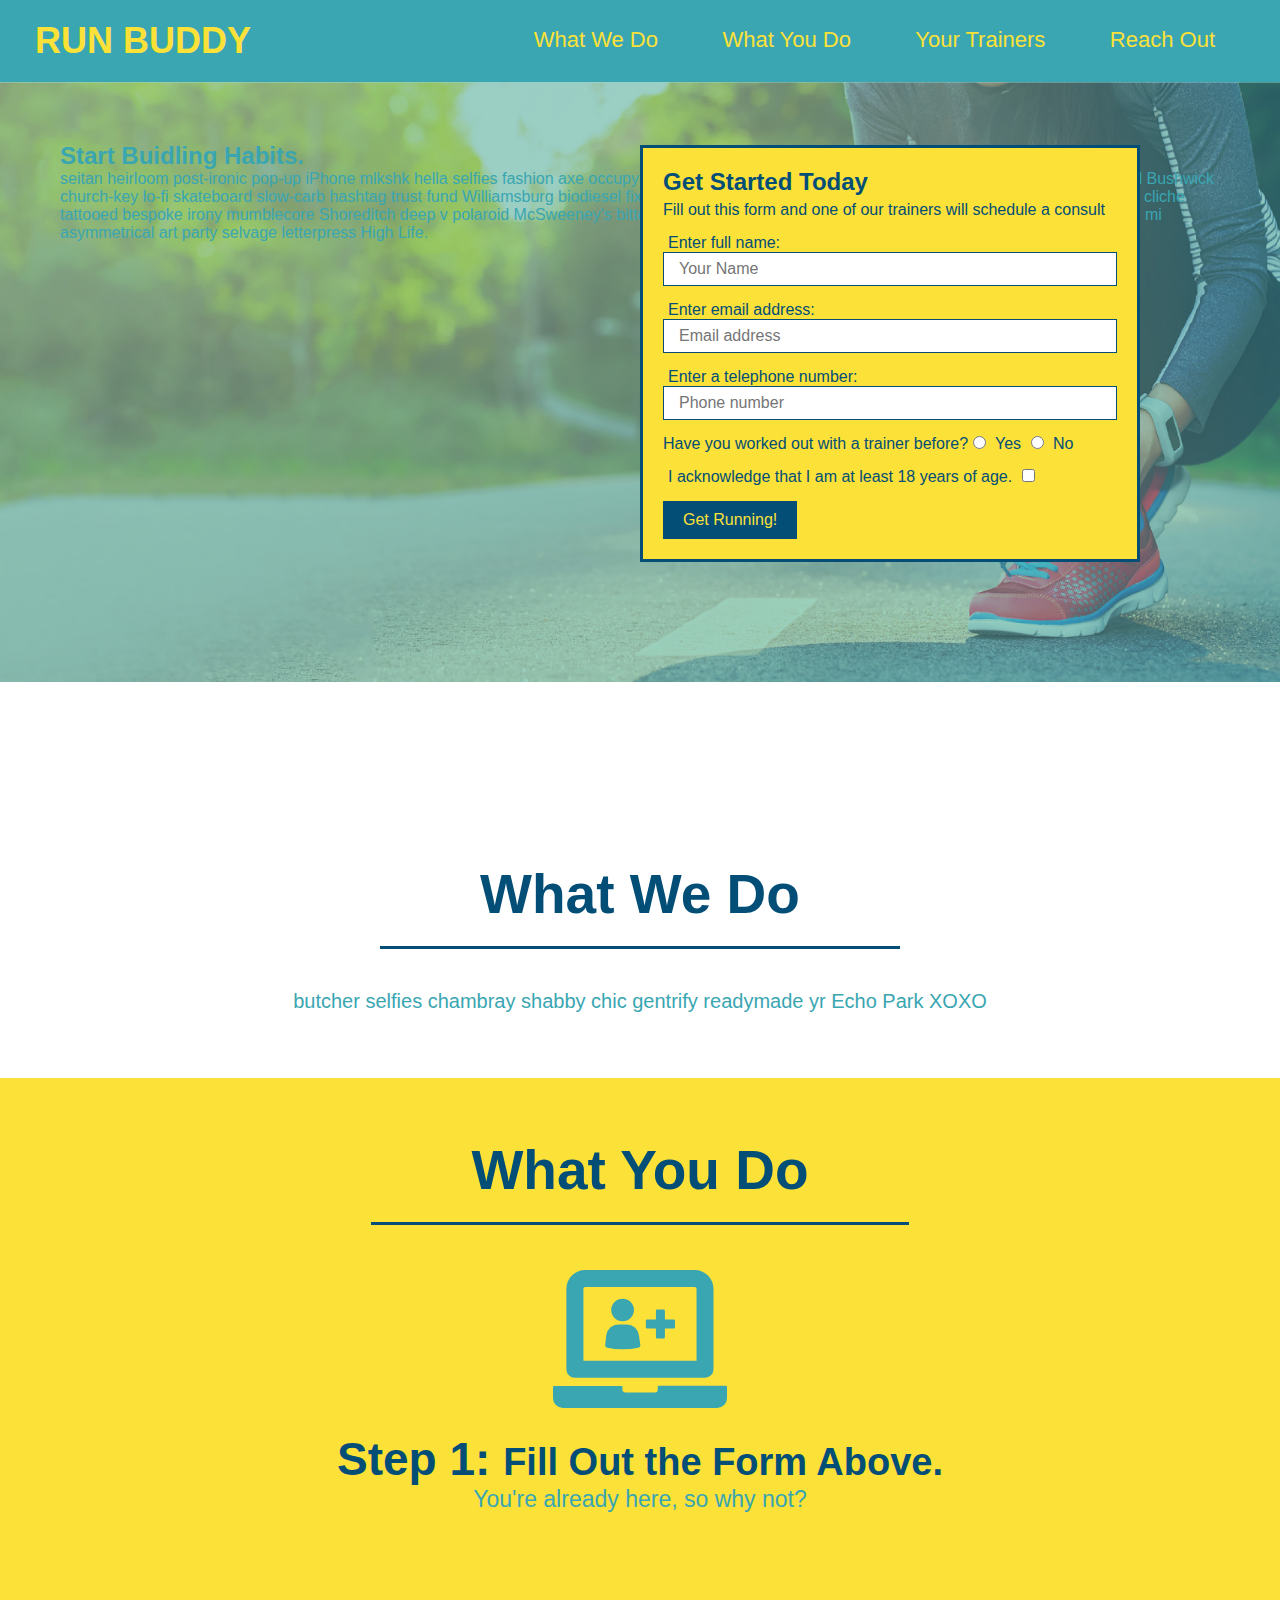
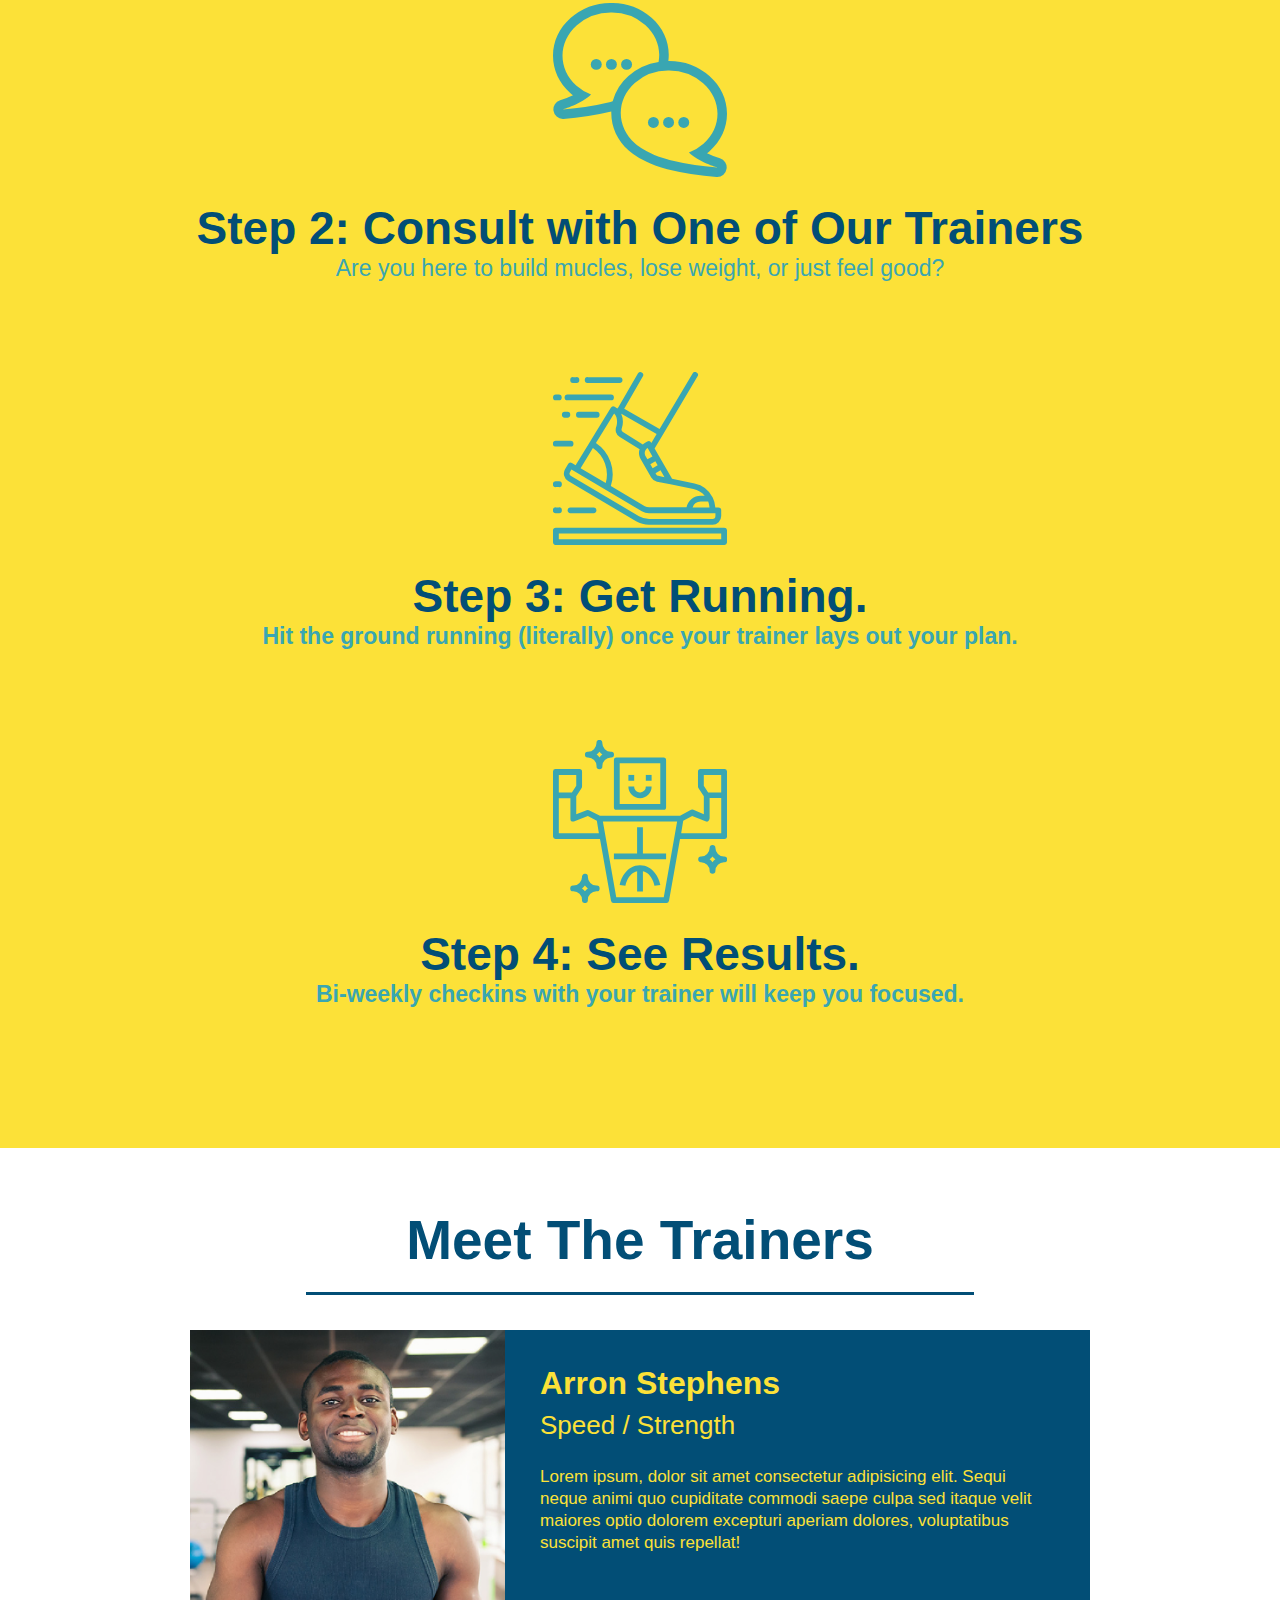
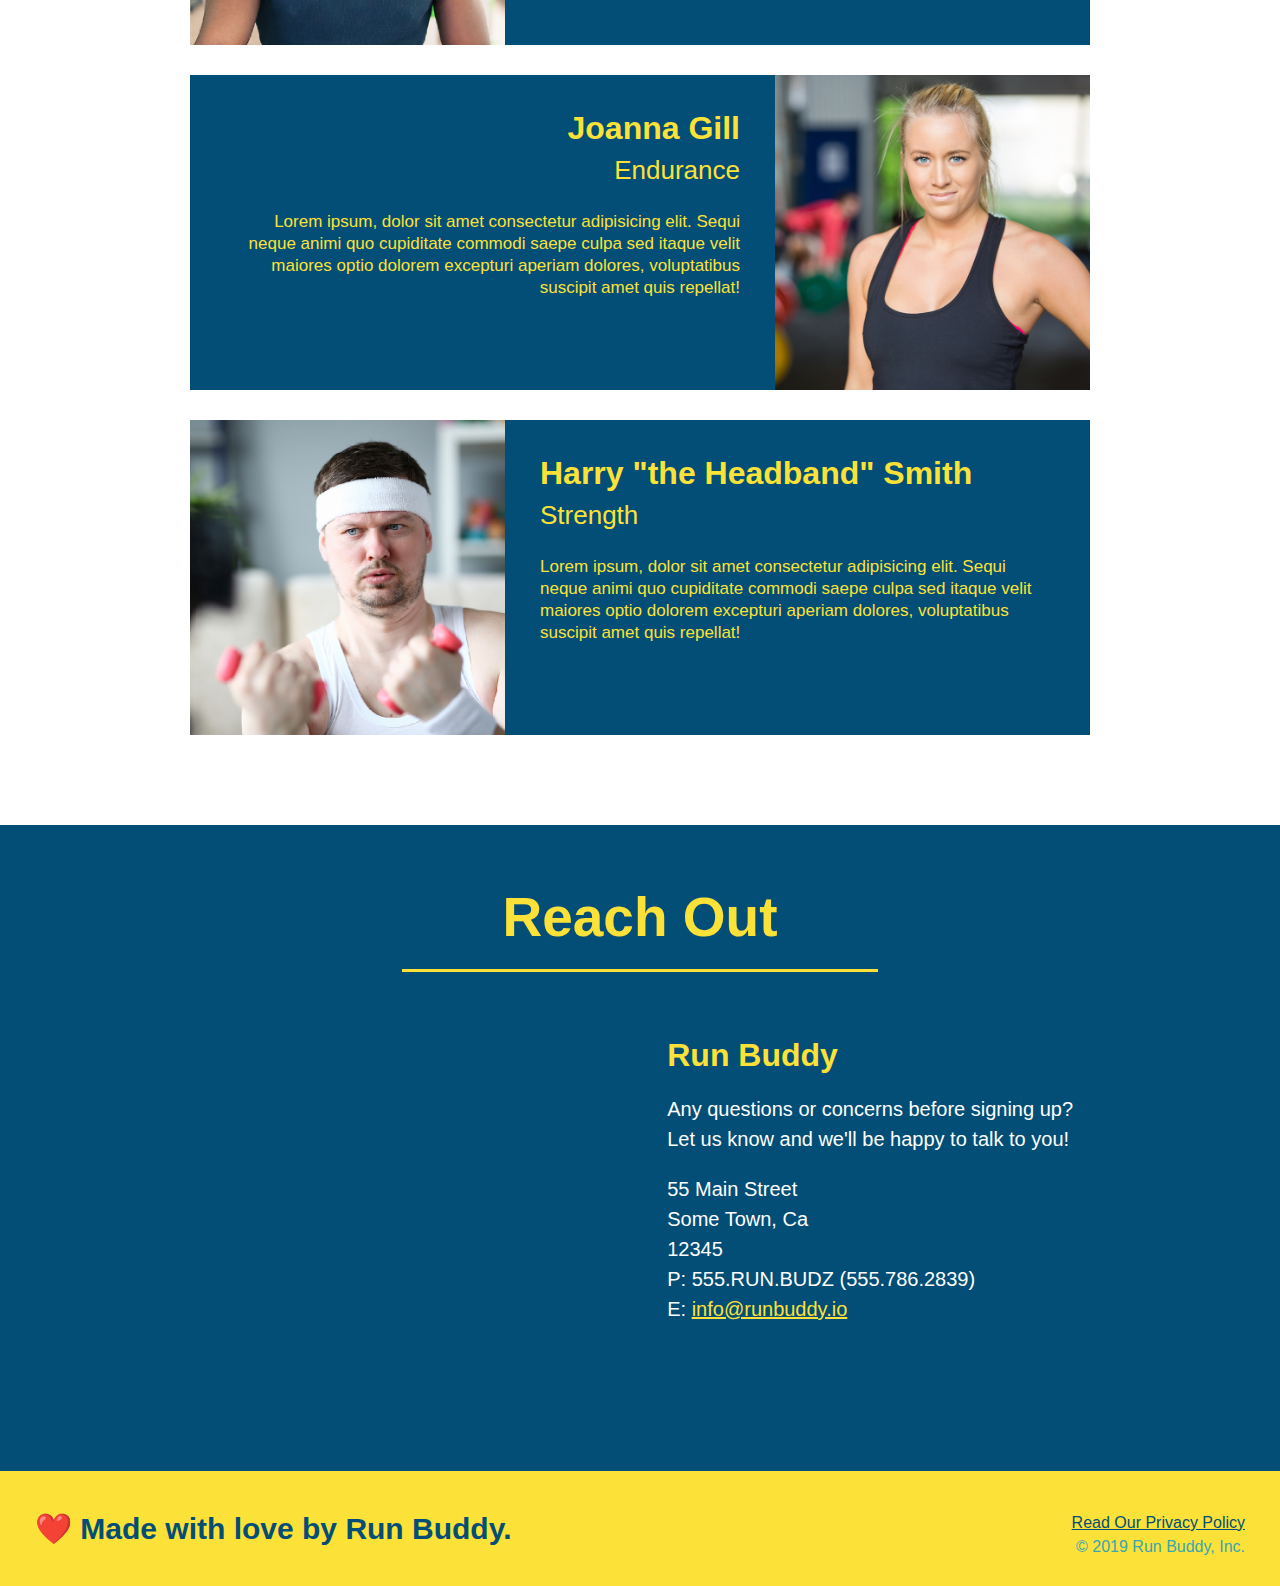
==== commit 218136a8: "Merge branch 'feature/hero-text'" ====
--- a/index.html
+++ b/index.html
@@ -32,6 +32,12 @@
     </header>
 
     <section class="hero">
+        <div class="hero-cta">
+            <h2>Start Buidling Habits.</h2>
+            <p>
+                seitan heirloom post-ironic pop-up iPhone mlkshk hella selfies fashion axe occupy readymade put a bird on it messenger bag Wes Anderson Schlitz plaid Bushwick church-key lo-fi skateboard slow-carb hashtag trust fund Williamsburg biodiesel fixie farm-to-table 8-bit banjo XOXO Banksy chillwave bicycle rights retro cliche tattooed bespoke irony mumblecore Shoreditch deep v polaroid McSweeney's bitters cray gentrify tofu Marfa you probably haven't heard of them yr banh mi asymmetrical art party selvage letterpress High Life.
+            </p>
+        </div>
         <div class="hero-form">
             <h3>Get Started Today</h3>
             <p>Fill out this form and one of our trainers will schedule a consult</p>
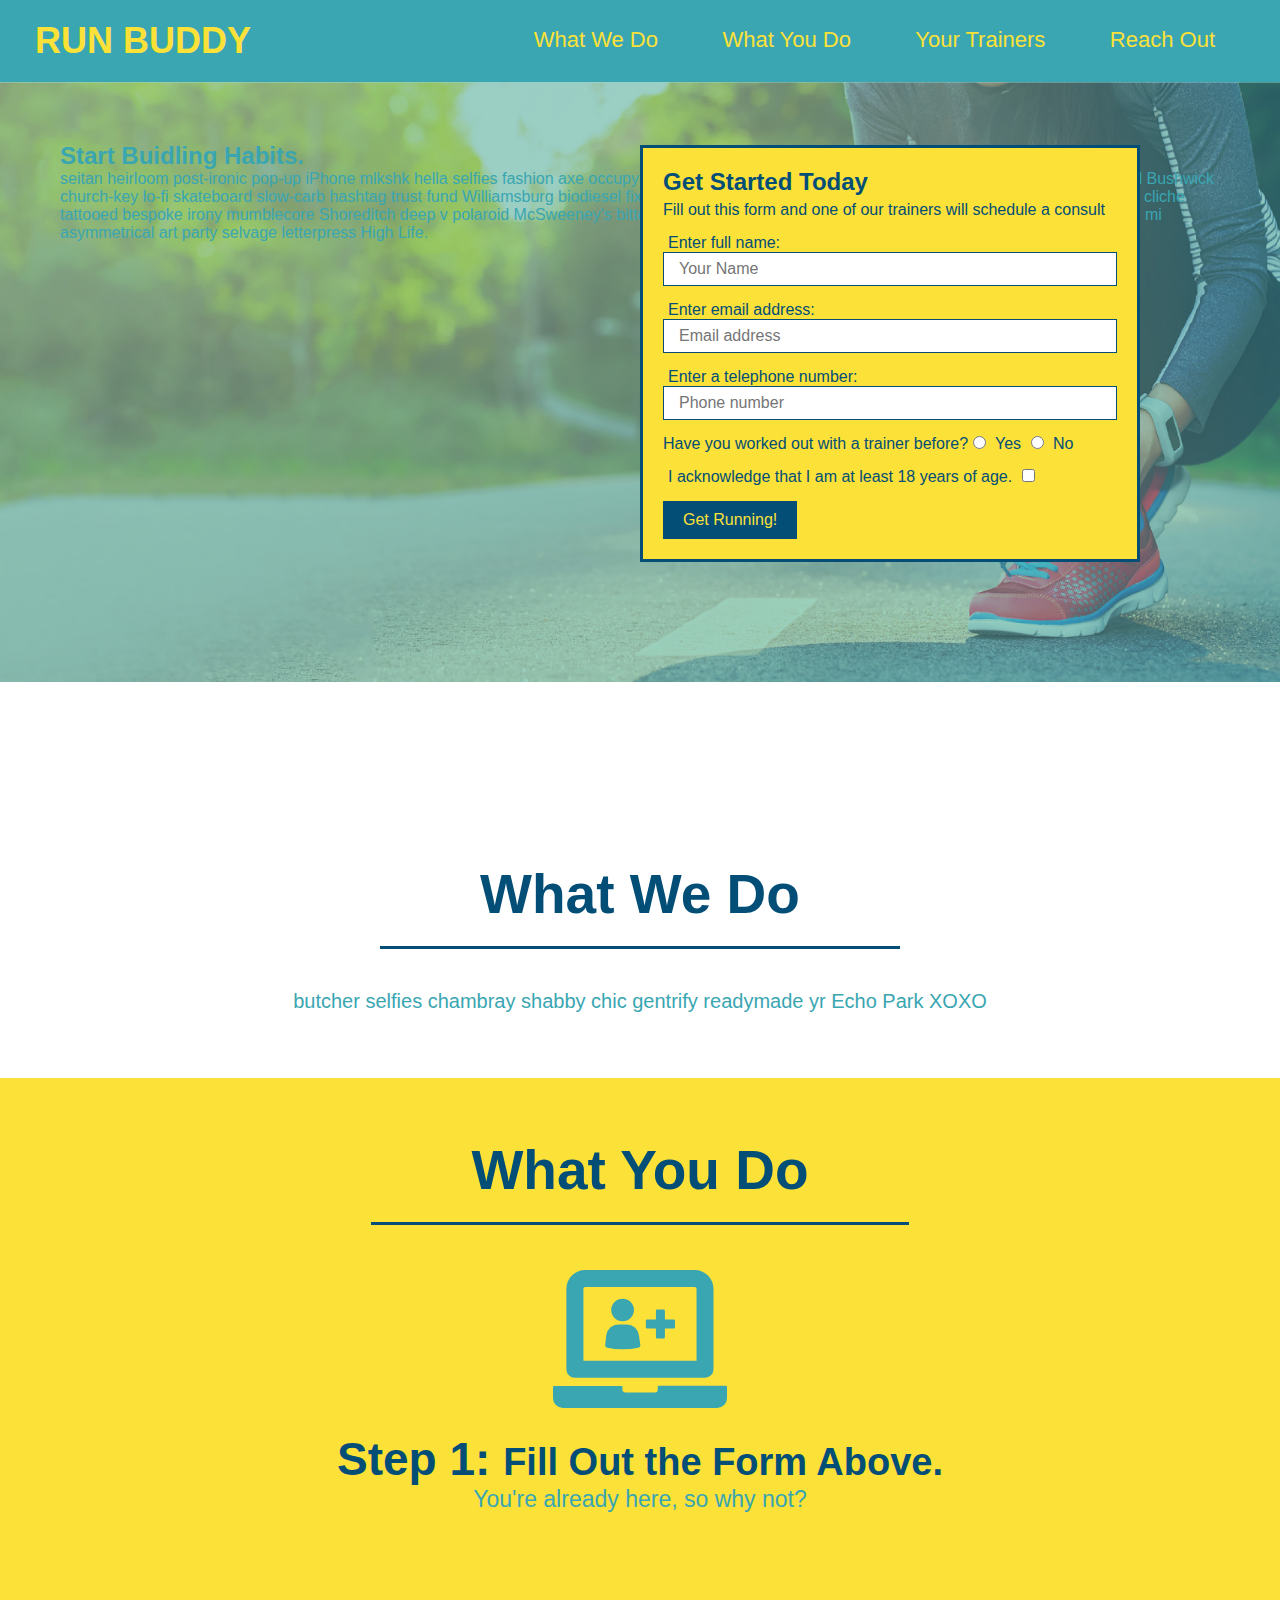
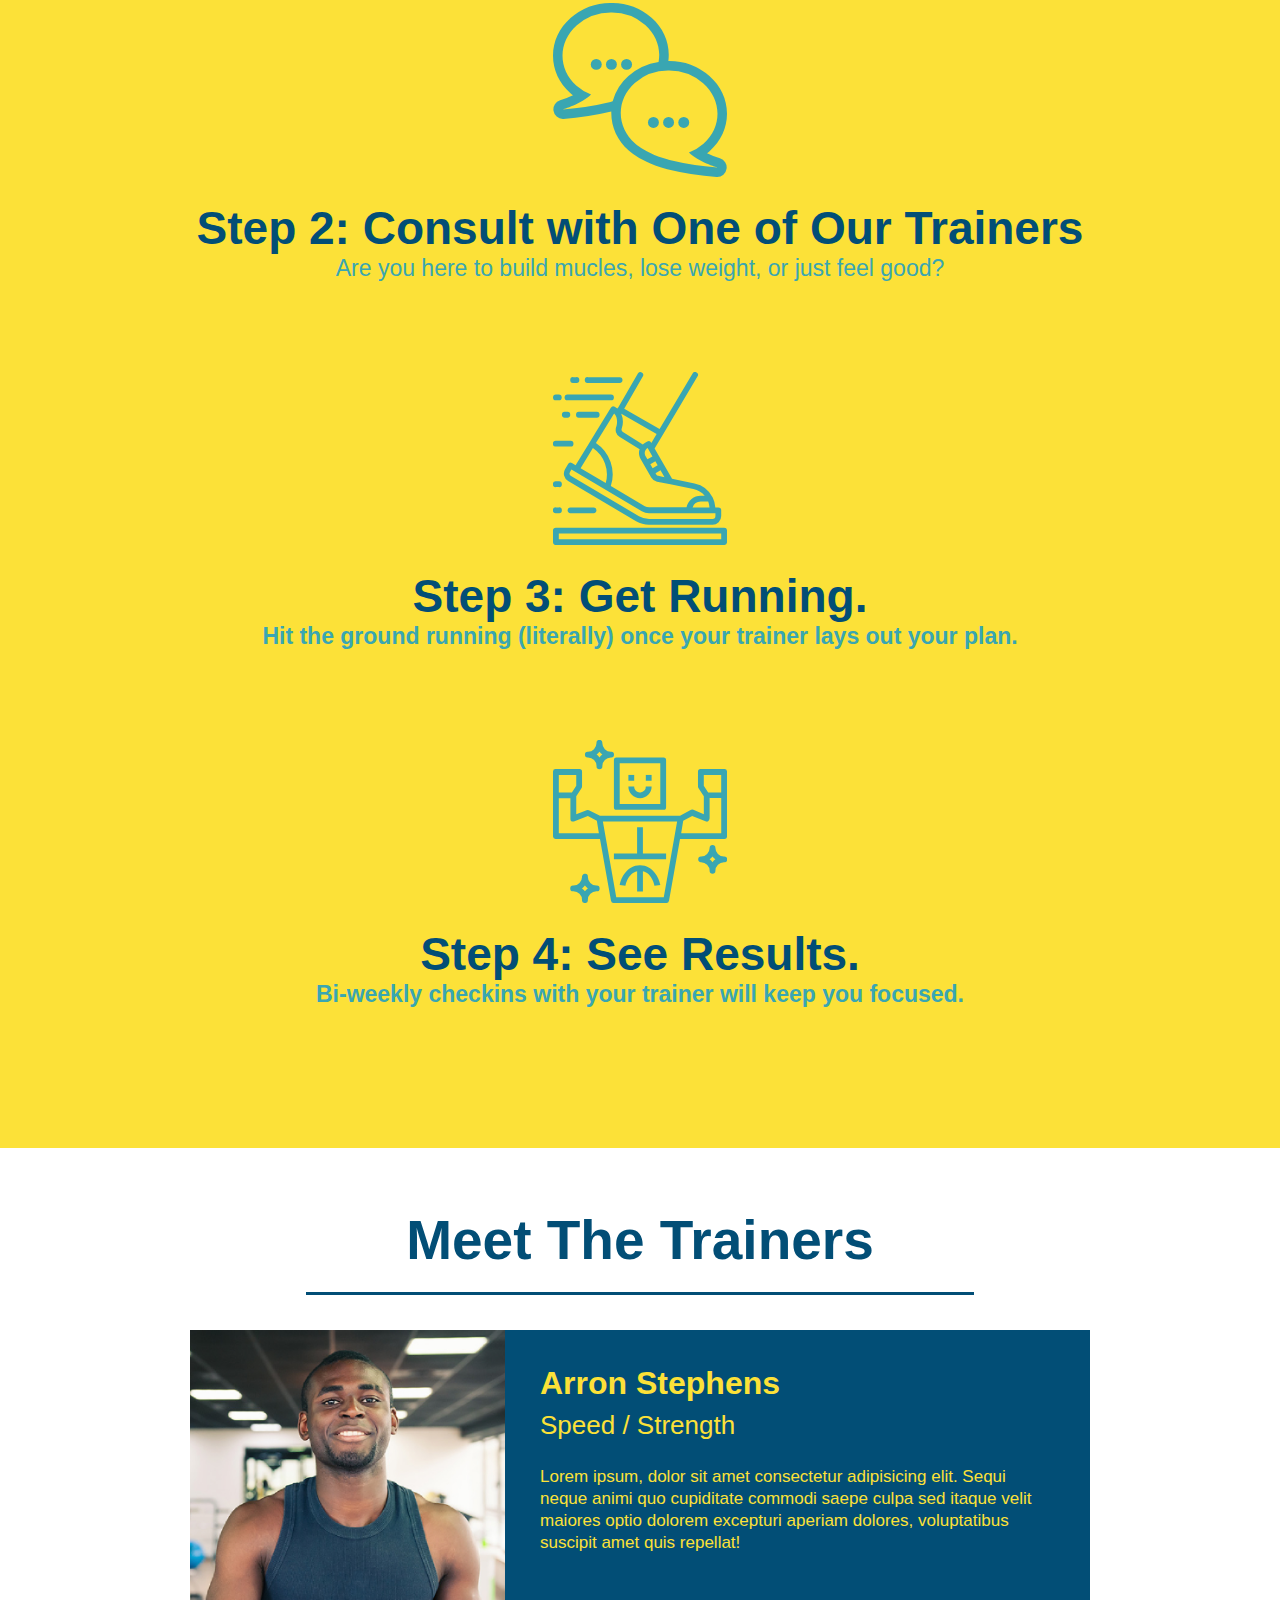
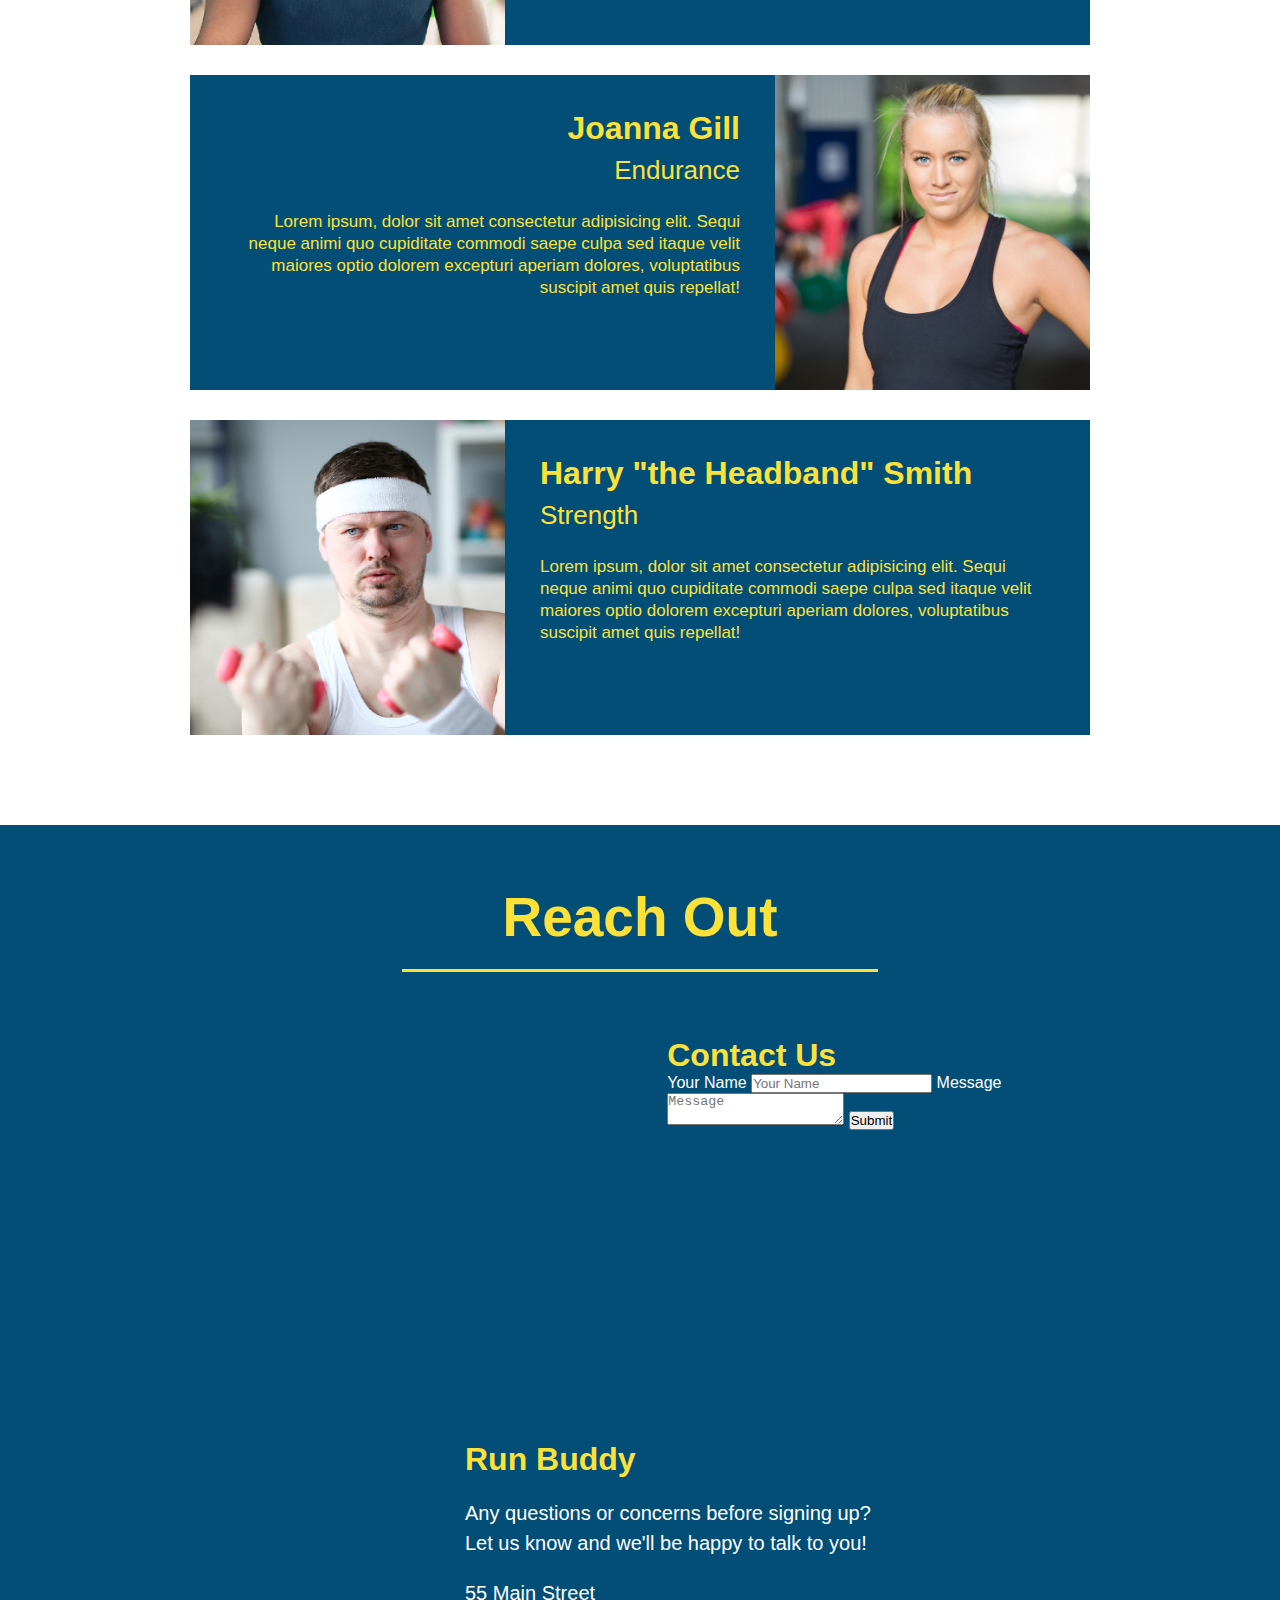
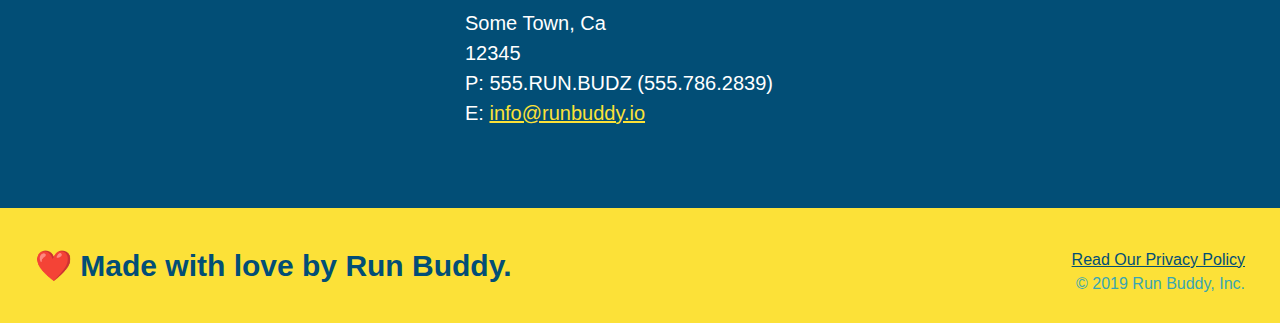
==== commit f20fbcda: "add contact form" ====
--- a/index.html
+++ b/index.html
@@ -167,6 +167,19 @@
            allowfullscreen="" 
            loading="lazy">
           </iframe>
+
+          <div class="contact-form">
+              <h3>Contact Us</h3>
+              <form>
+                  <label for="contact-form">Your Name</label>
+                  <input type="text" id="contact-name" placeholder="Your Name">
+
+                  <label for="contact-message">Message</label>
+                  <textarea id="contact-message" placeholder="Message"></textarea>
+
+                  <button type="submit">Submit</button>
+              </form>
+          </div>
       
           <div>
           <h3>Run Buddy</h3>
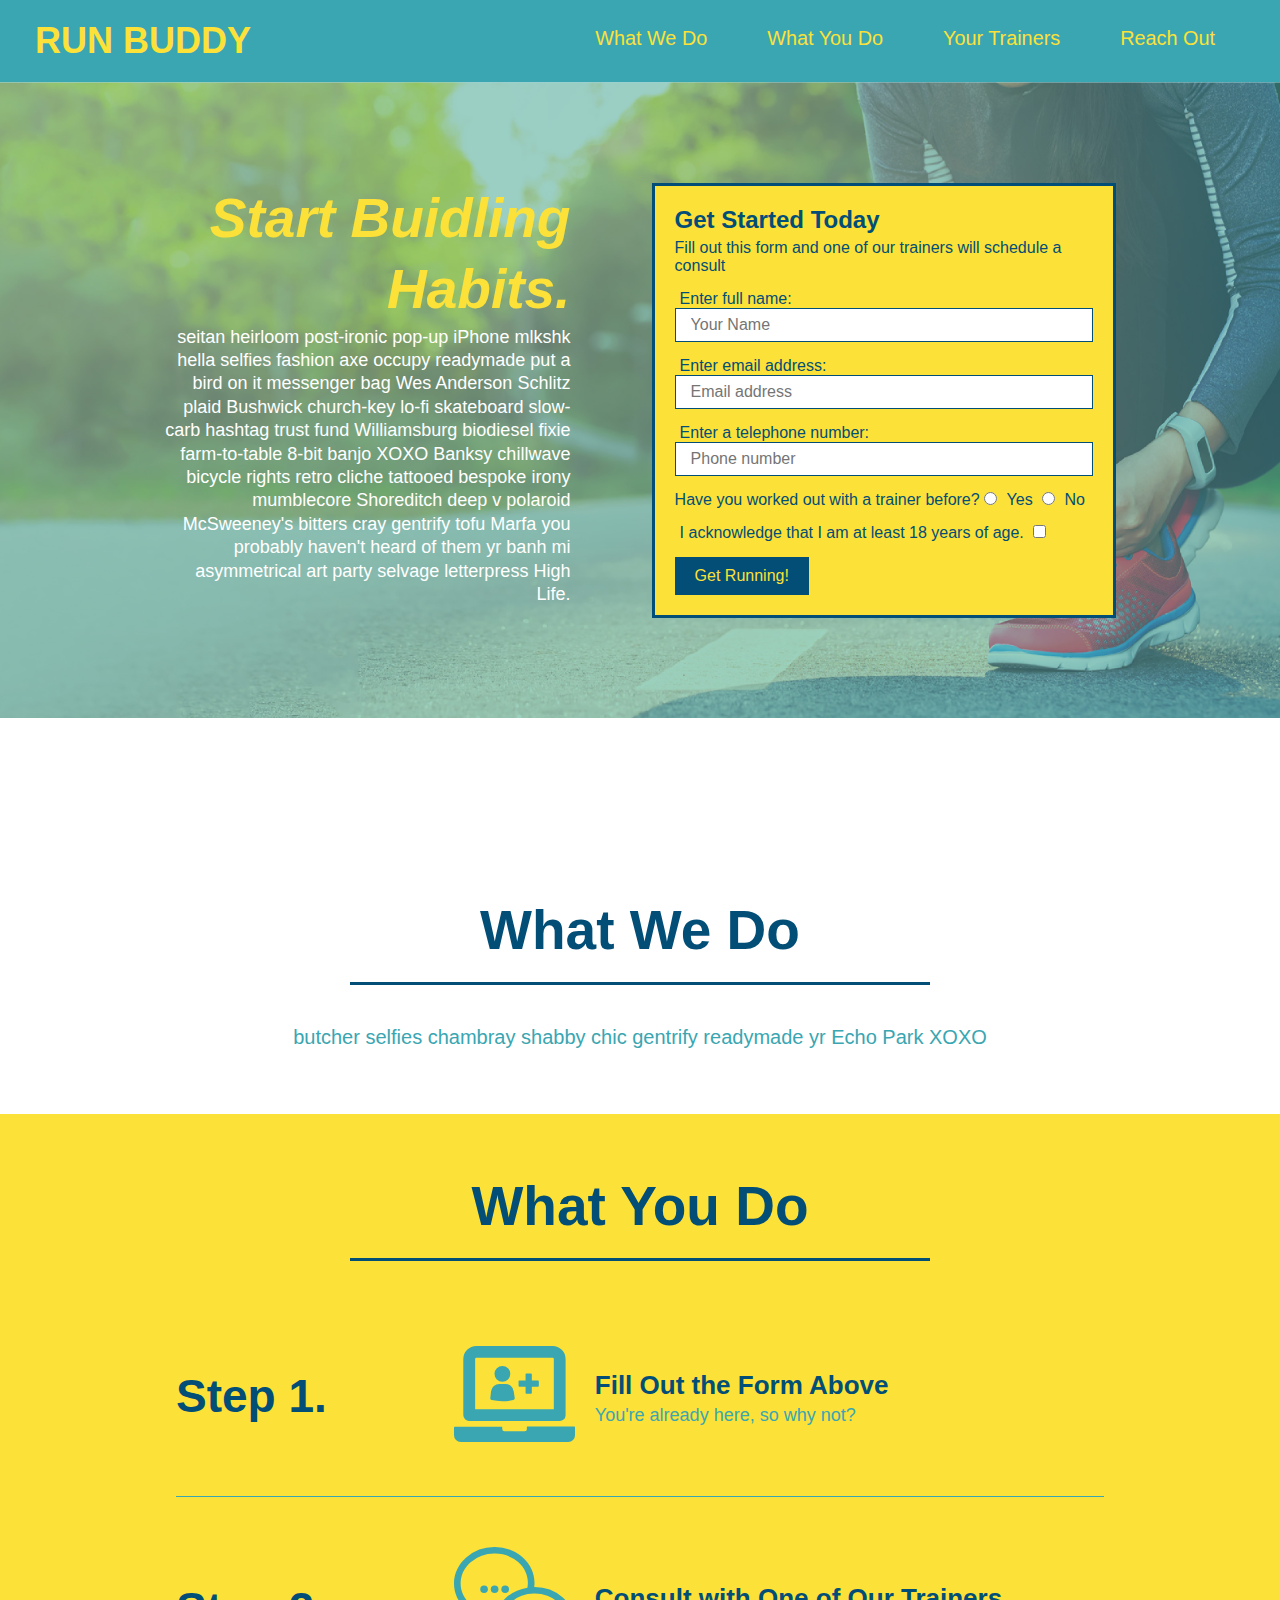
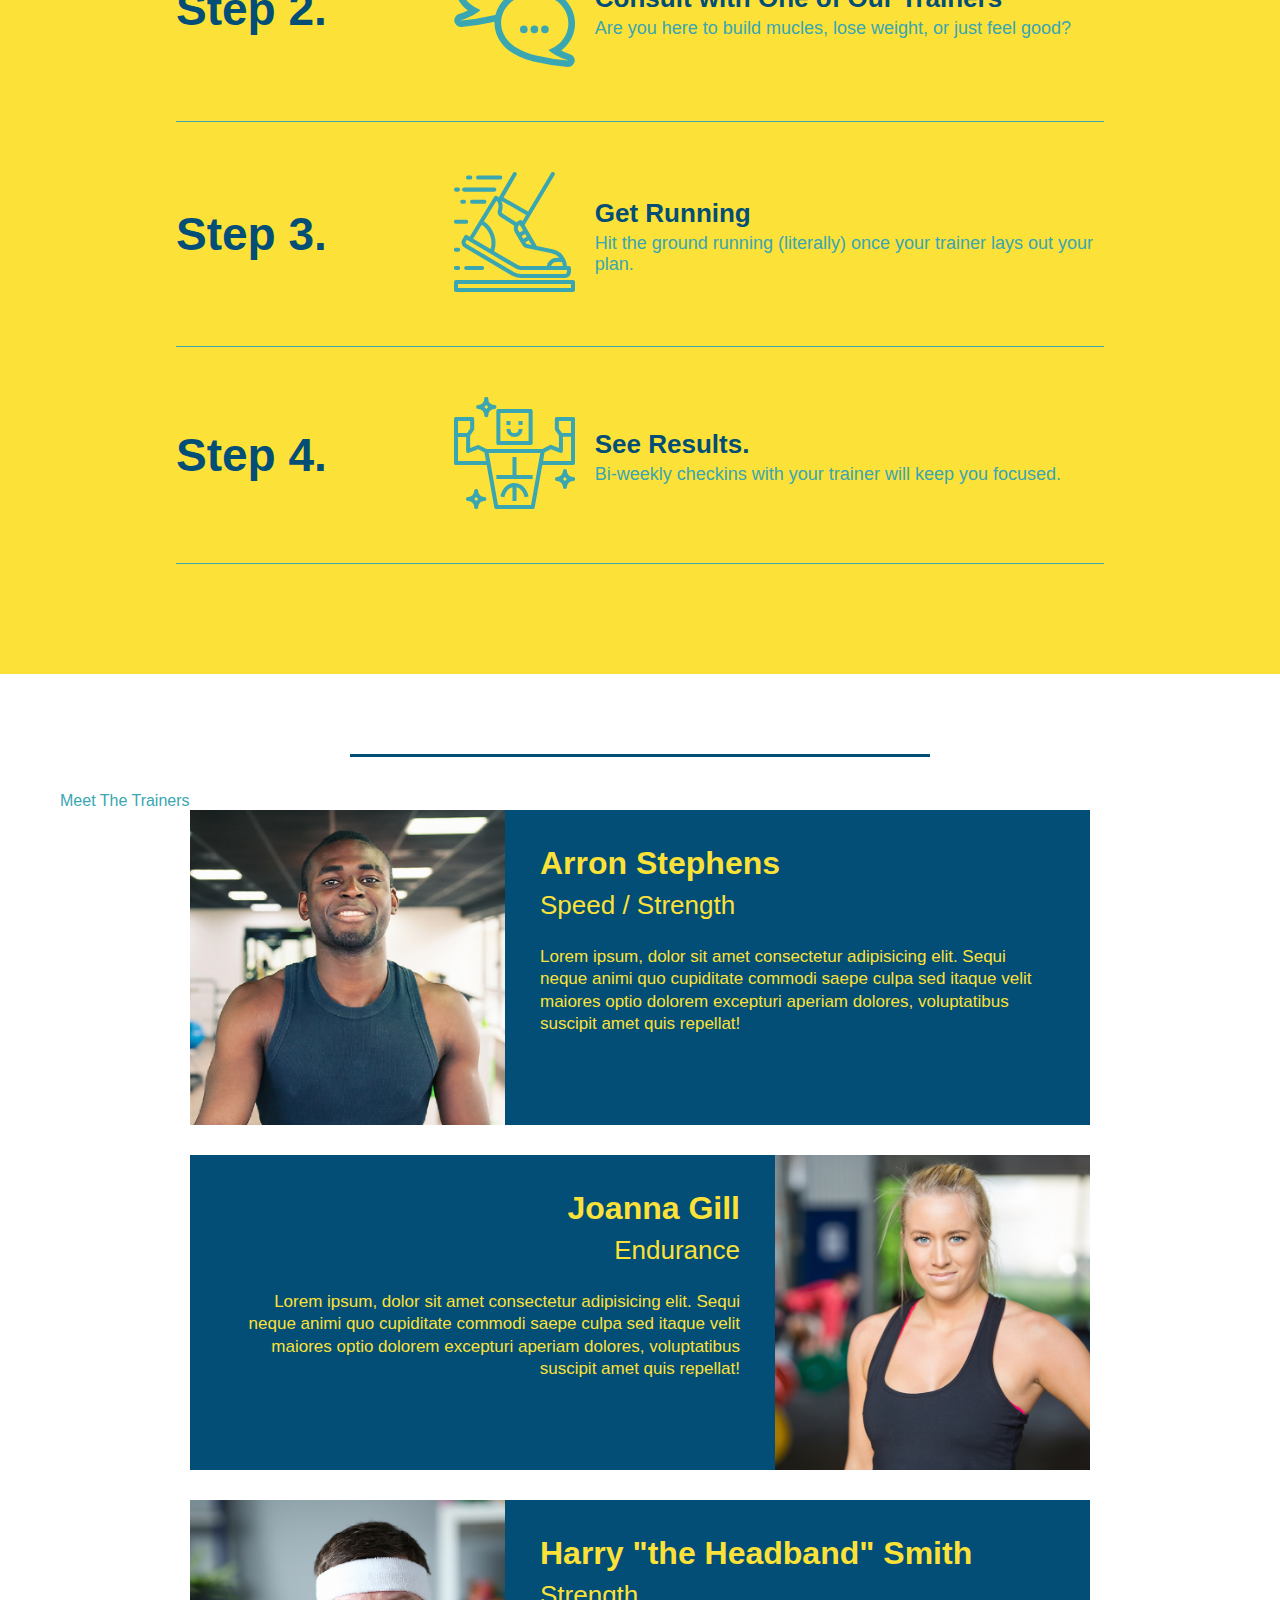
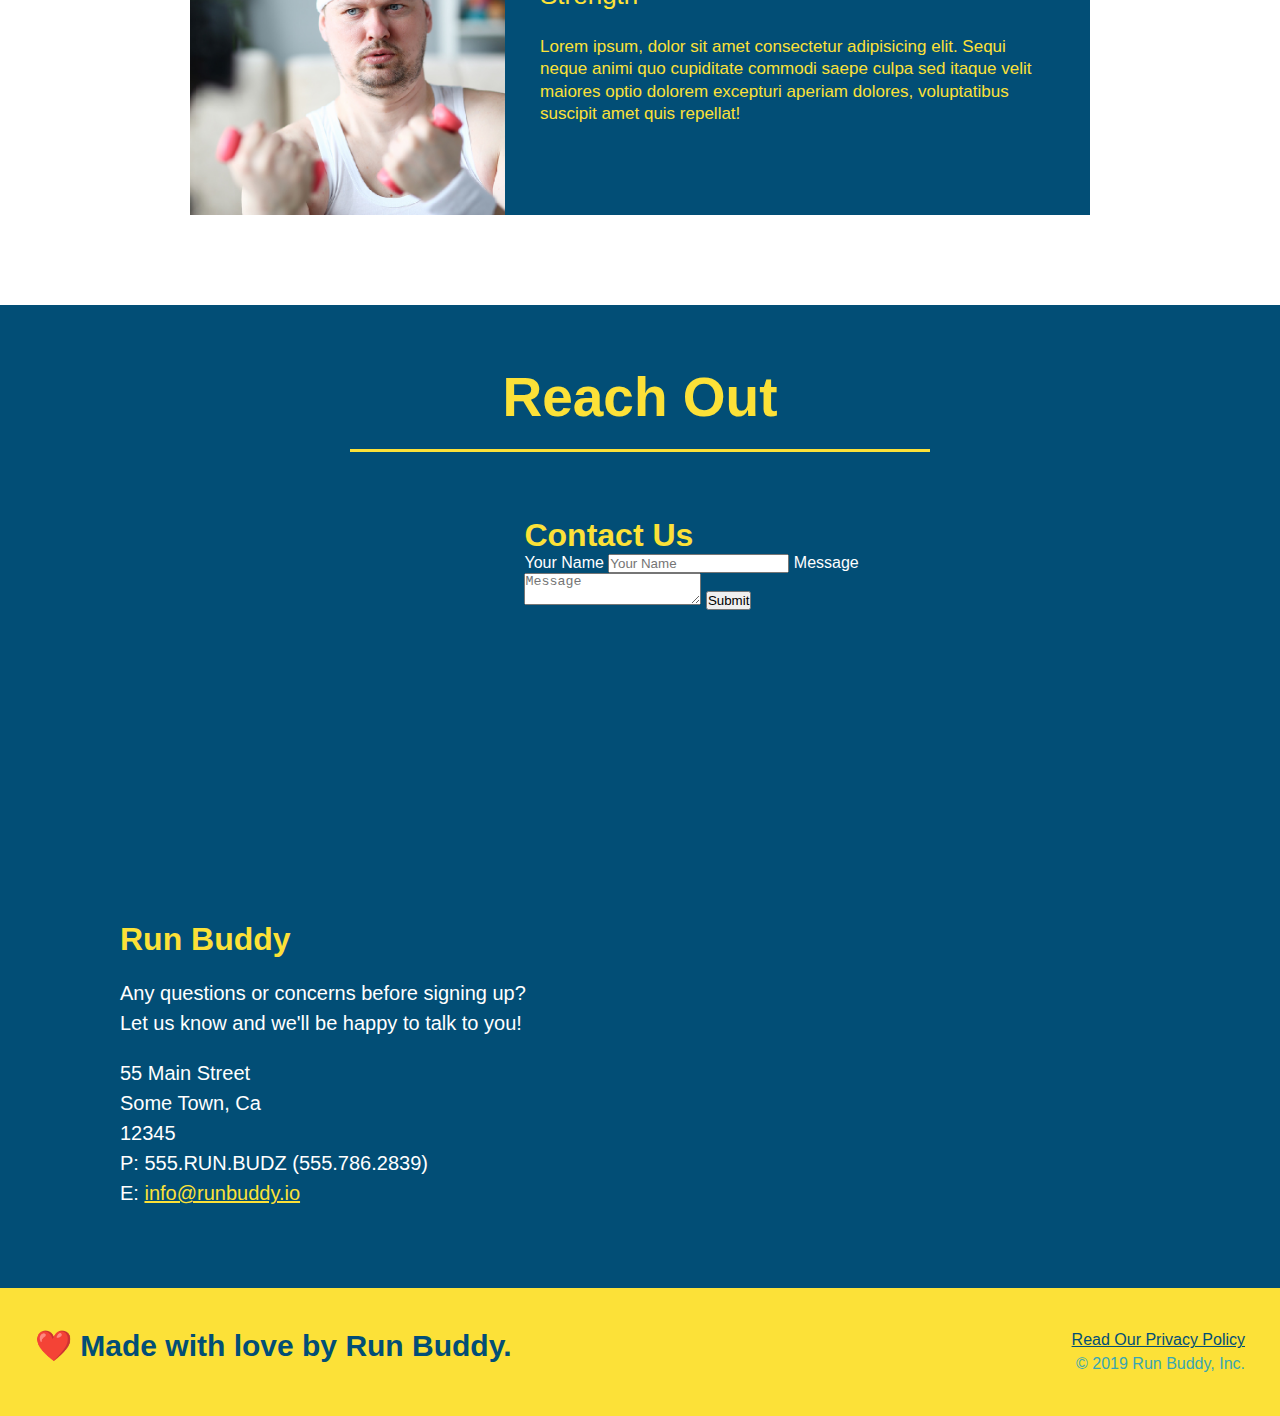
==== commit f5e3785f: "add flexbox to the steps" ====
--- a/index.html
+++ b/index.html
@@ -77,47 +77,83 @@
 
     <!-- "what we do" section -->
     <section id="what-we-do" class="intro">
-        <h2 class="section-title primary-border">What We Do</h2>
-        <p>
-            butcher selfies chambray shabby chic gentrify readymade yr Echo Park XOXO
-        </p>
+        <!-- Wrap every h2 with a class of setion-title in this div -->
+        <div class="flex-row">
+            <h2 class="section-title primary-border">What We Do</h2>
+        </div>
+        <div class="flex-row"> 
+            <p>
+                butcher selfies chambray shabby chic gentrify readymade yr Echo Park XOXO
+            </p>
+        </div>    
     </section>
 
     <!-- "what you do" section -->
     <section id="what-you-do" class="steps">
-        <h2 class="section-title secondary-border">What You Do</h2>
-
-        <div>
-            <!-- insert this img element -->
-            <img src="./assets/images/step-1.svg" alt="" />
-            <h3>Step 1: <span>Fill Out the Form Above.</span></h3>
-            <p>You're already here, so why not?</p>
-        </div>
-
-        <div>
-            <img src="./assets/images/step-2.svg" alt="" />
-            <h3>Step 2: Consult with One of Our Trainers</h3>
-            <p>Are you here to build mucles, lose weight, or just feel good?</p>
-        </div>
-
-        <div>
-            <img src="./assets/images/step-3.svg" alt="" />
-            <h3>Step 3: Get Running.
-            <p>Hit the ground running (literally) once your trainer lays out your plan.</p>
-            </h3>
-        </div>
-
-        <div>
-            <img src="./assets/images/step-4.svg" alt="" />
-            <h3>Step 4: See Results.
-            <p>Bi-weekly checkins with your trainer will keep you focused.</p>
-            </h3>
-        </div>
+        <div class="flex-row">
+            <h2 class="section-title secondary-border">What You Do</h2>
+        </div>
+
+        <div class="step">
+            <h3>Step 1.</h3>
+            <div class="step-info">
+                <div class="step-img"> 
+                    <img src="./assets/images/step-1.svg" alt="" />
+                </div>
+                <div class="step-text">
+                    <h4>Fill Out the Form Above</h4>  
+                    <p>You're already here, so why not?</p>
+                </div>
+            </div>        
+        </div>
+
+        
+        <div class="step">
+            <h3>Step 2.</h3>
+            <div class="step-info">
+                <div class="step-img"> 
+                    <img src="./assets/images/step-2.svg" alt="" />
+                </div>
+                <div class="step-text">
+                    <h4>Consult with One of Our Trainers</h4>  
+                    <p>Are you here to build mucles, lose weight, or just feel good?</p>
+                </div>
+            </div>        
+        </div>
+
+        <div class="step">
+            <h3>Step 3.</h3>
+            <div class="step-info">
+                <div class="step-img"> 
+                    <img src="./assets/images/step-3.svg" alt="" />
+                </div>
+                <div class="step-text">
+                    <h4>Get Running</h4>  
+                    <p>Hit the ground running (literally) once your trainer lays out your plan.</p>
+                </div>
+            </div>        
+        </div>
+
+        <div class="step">
+            <h3>Step 4.</h3>
+            <div class="step-info">
+                <div class="step-img"> 
+                    <img src="./assets/images/step-4.svg" alt="" />
+                </div>
+                <div class="step-text">
+                    <h4>See Results.</h4>  
+                    <p>Bi-weekly checkins with your trainer will keep you focused.</p>
+                </div>
+            </div>        
+        </div>
+        
     </section>
 
     <!-- "meet the trainers" section -->
     <section id="your-trainers" class="trainers">
-        <h2 class="section-title primary-border">
+        <div class="flex-row">
+            <h2 class="section-title primary-border"></h2>
+        </div>        
             Meet The Trainers</h2>
             <article class="trainer">
                 <img src="./assets/images/trainer-1.jpg" alt="Arron Stephens in his workout clothes, ready to pump iron" />
--- a/assets/css/style.css
+++ b/assets/css/style.css
@@ -8,6 +8,9 @@
     font-family: helvetica, arial, sans-serif;
 }
 header{
+    flex-wrap: wrap;
+    justify-content: space-between;
+    display: flex;
     padding: 20px 35px;
     background-color: #39a6b2;
 }
@@ -16,7 +19,6 @@
     font-size: 36px;
     color: #fce138;
     margin: 0;
-    display: inline;
 }
 
 header a {
@@ -25,35 +27,39 @@
 }
 
 header nav {
-    float: right;
     margin: 7px 0;
 }
 
-header nav ul li {
-    display: inline;
+header nav ul {
+    display: flex;
+    flex-wrap: wrap;
+    justify-content: space-between;
+    align-items: center;
+    list-style: none;
 }
 
 header nav ul li a {
     margin: 0 30px;
     font-weight: lighter;
-    font-size: 22px;
+    font-size: 1.55vw;
 }
 
 footer {
+    display: flex;
+    justify-content: space-between;
+    flex-wrap: wrap;
     background: #fce138;
     width: 100%;
     padding: 40px 35px;
 }
 
 footer h2 {
-    display: inline;
     color: #024e76;
     font-size: 30px;
     margin: 0;
 }
 
 footer div {
-    float: right;
     line-height: 1.5;
     text-align: right;
 }
@@ -68,30 +74,37 @@
 
 /* Hero Style Start */
 .hero {
+    display: flex;
+    justify-content: center;
+    flex-wrap: wrap;
     background-image: url("../images/hero-bg.jpg");
-    height: 600px;
     background-size: cover;
     background-position: center;
-    position: relative;
+}
+
+.hero-cta {
+    width: 35%;
+    text-align: right;
+    margin: 3.5%;
+    color: #fff;
+    font-size: 18px;
+    line-height: 1.3;
+}
+
+.hero-cta h2 {
+    font-style: italic;
+    font-size: 55px;
+    color: #fce138;
 }
 /* Hero Style End */
 
 .hero-form {
+    width: 40%;
+    margin: 3.5%;
     border: solid 3px #024e76;
     background-color: #fce138;
     padding: 20px;
-    width: 500px;
-    color: #024e76;
-    position: absolute;
-    bottom: 120px;
-    right: 140px;
-}
-
-.hero-form {
-    ...
-    border-style: solid;
-    border-width: 3px;
-    border-color: #024e76;
+    color: #024e76;
 }
 
 .hero-form h3 {
@@ -126,11 +139,8 @@
 }
 /* HERO STYLES END */
 
-.intro  {
+.intro p {
     text-align: center;
-}
-
-.intro p {
     line-height: 1.7;
     color: #39a6b2;
     width: 80%;
@@ -139,16 +149,12 @@
 }
 
 .steps {
-    text-align: center;
     background: #fce138;
 }
 
 .section-title {
     font-size: 55px;
     color: #024e76;
-    margin-bottom: 35px;
-    padding: 0 100px 20px 100px;
-    display: inline-block;
     border-bottom: 3px solid;
 }
 
@@ -160,32 +166,56 @@
     border-color: #39a6b2;
 }
 
-.steps div {
-    margin-bottom: 80px;
-}
-
-.steps img {
-    width: 15%;
-    margin: 10px 0;
-}
-
-.steps h3 {
+.step h3 {
+    flex: 1 30%;
     color: #024e76;
     font-size: 46px;
-    margin-top: 10px;
-}
-
-.steps p {
+}
+
+.step-text p {
     color: #39a6b2;
-    font-size: 23px;
-}
-
-.steps span {
-    font-size: 38px;
+    font-size: 18px;
+}
+
+.step-img {
+    flex: 1 12%;
+    margin-right: 20px;
+}
+
+.step-img img {
+    max-width: 100%;
+}
+
+.step-text {
+    flex: 12;
+}
+
+.step-info {
+    flex: 2 70%;
+    display: flex;
+    flex-wrap: wrap;
+    align-items: center;
+}
+
+.step-text h4 {
+    font-size: 26px;
+    line-height: 1.5;
+    color: #024e76;
+}
+
+.step {
+    margin: 50px auto;
+    padding-bottom: 50px;
+    width: 80%;
+    border-bottom: 1px solid #39a6b2;
+    display: flex;
+    flex-wrap: wrap;
+    align-items: center;
+    justify-content: space-between;
 }
 
 .trainers {
-    text-align: center;
+
 }
 
 .trainer {
@@ -233,16 +263,16 @@
 
 .section-title {
     font-size: 55px;
-    display: inline-block;
-    padding: 0 100px 20px 100px;
     border-bottom: 3px solid;
-    margin-bottom: 35px;
-    color: #024e76;
+    color: #024e76;
+    padding-bottom: 20px;
+    text-align: center;
+    margin: 0 auto 35px auto;
+    width: 50%;
 }
 
 /* REACH OUT STYLES START */
 .contact {
-    text-align: center;
     background: #024e76;
 }
 
@@ -280,4 +310,8 @@
     color: #fce138;
 }
 
-/* REACH OUT STYLES END */+/* REACH OUT STYLES END */
+
+.flex-row {
+    display: flex;
+}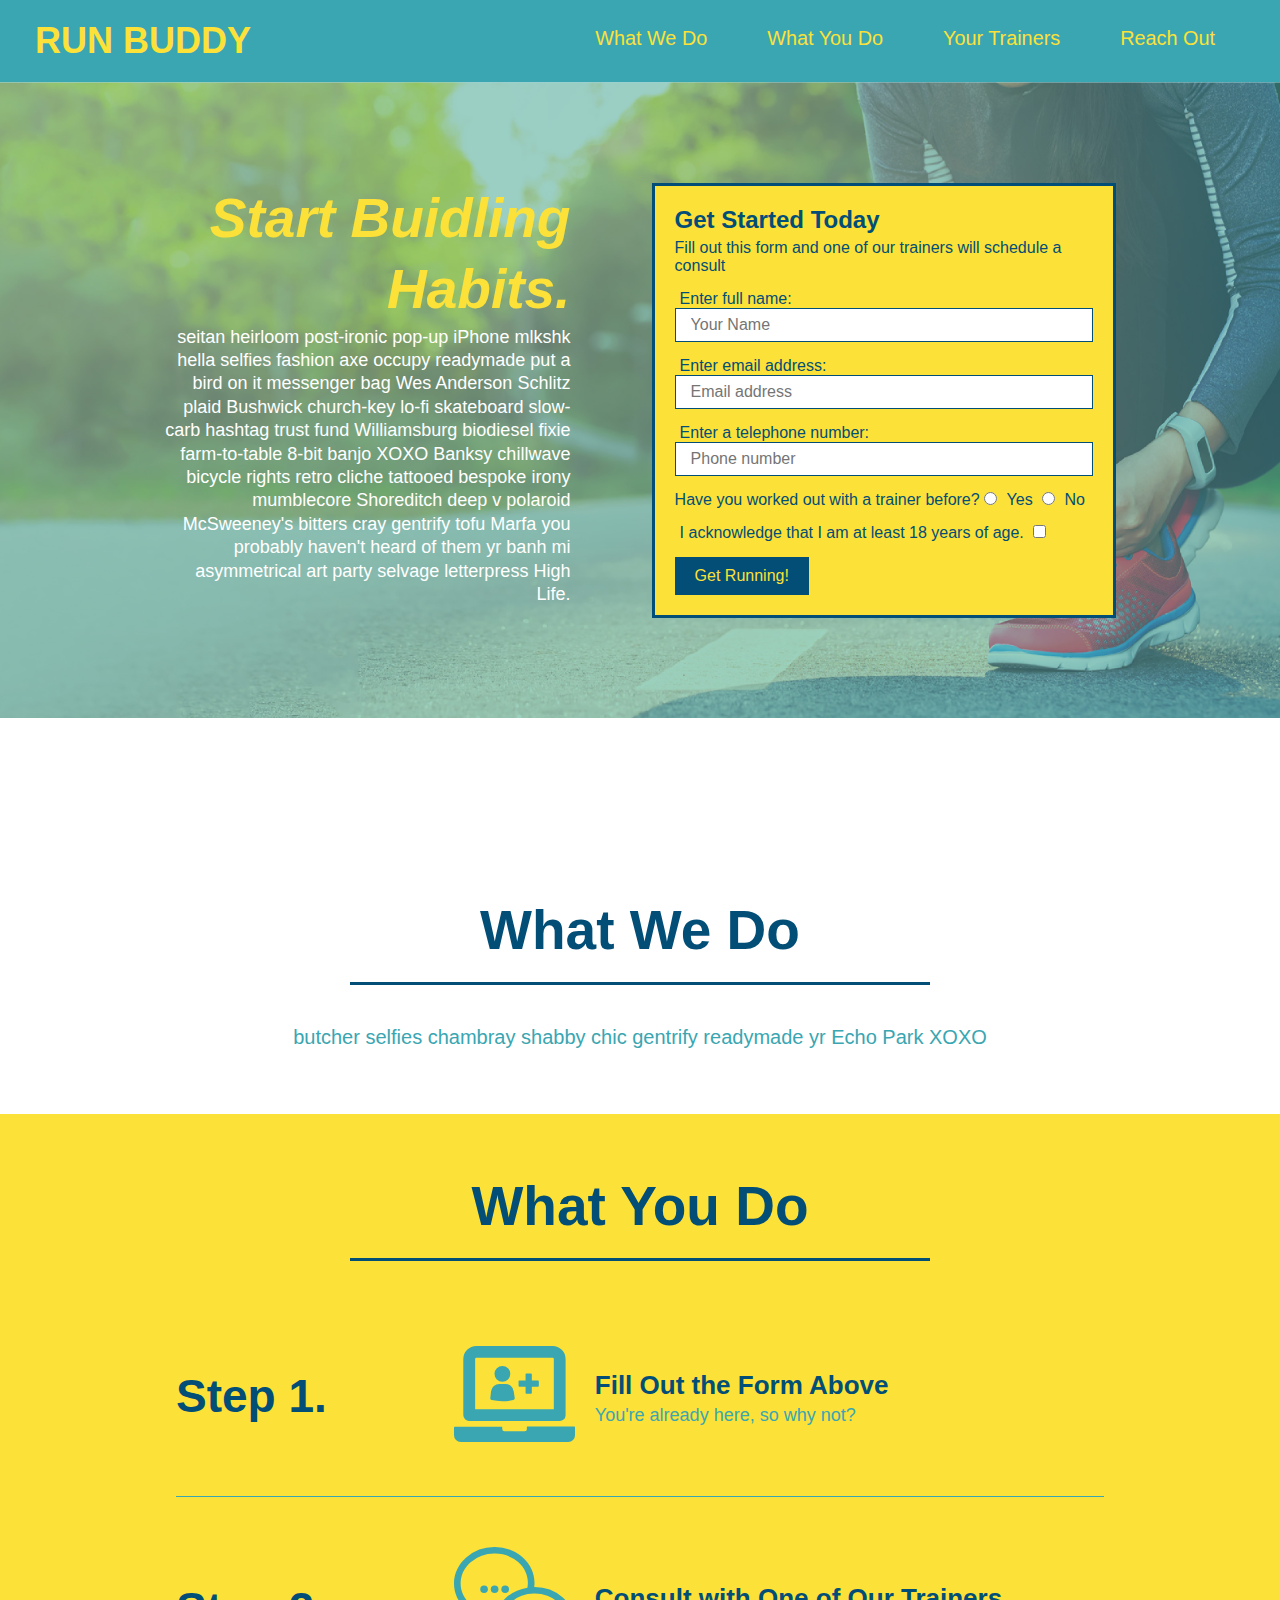
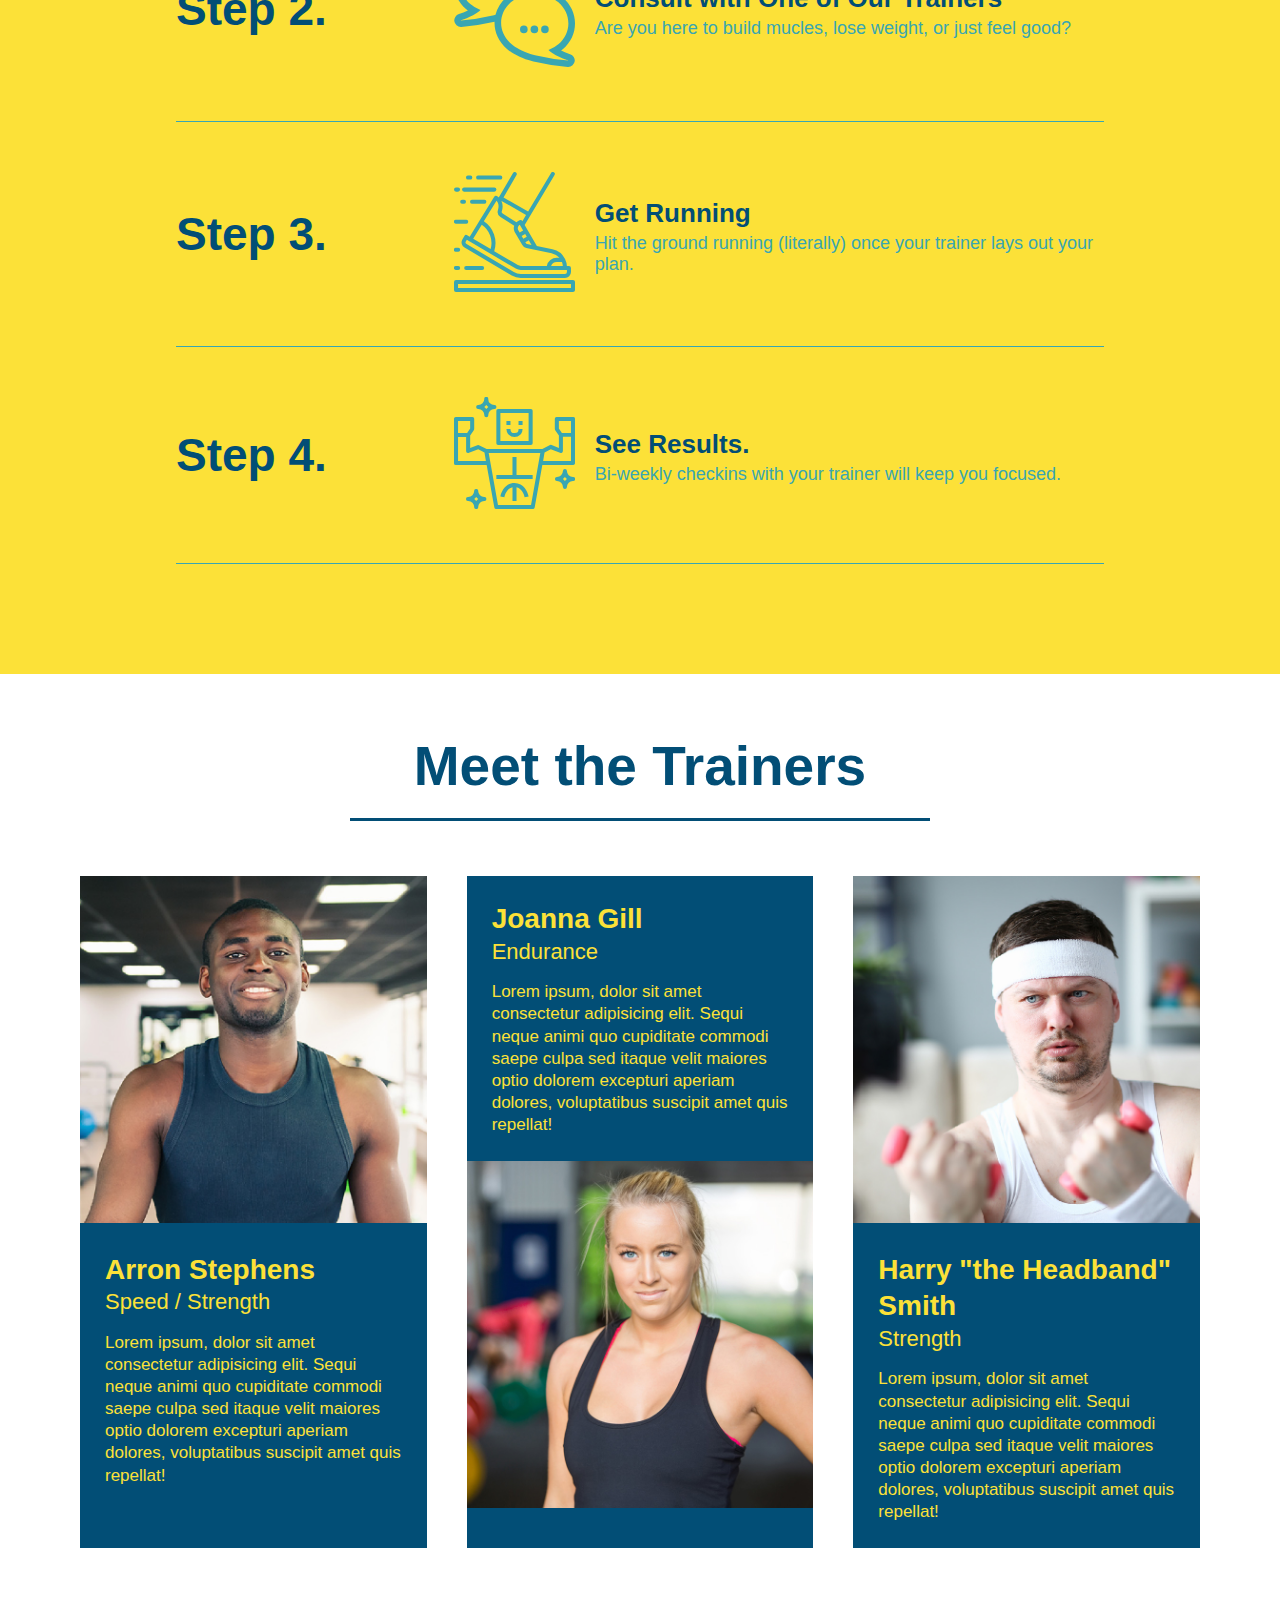
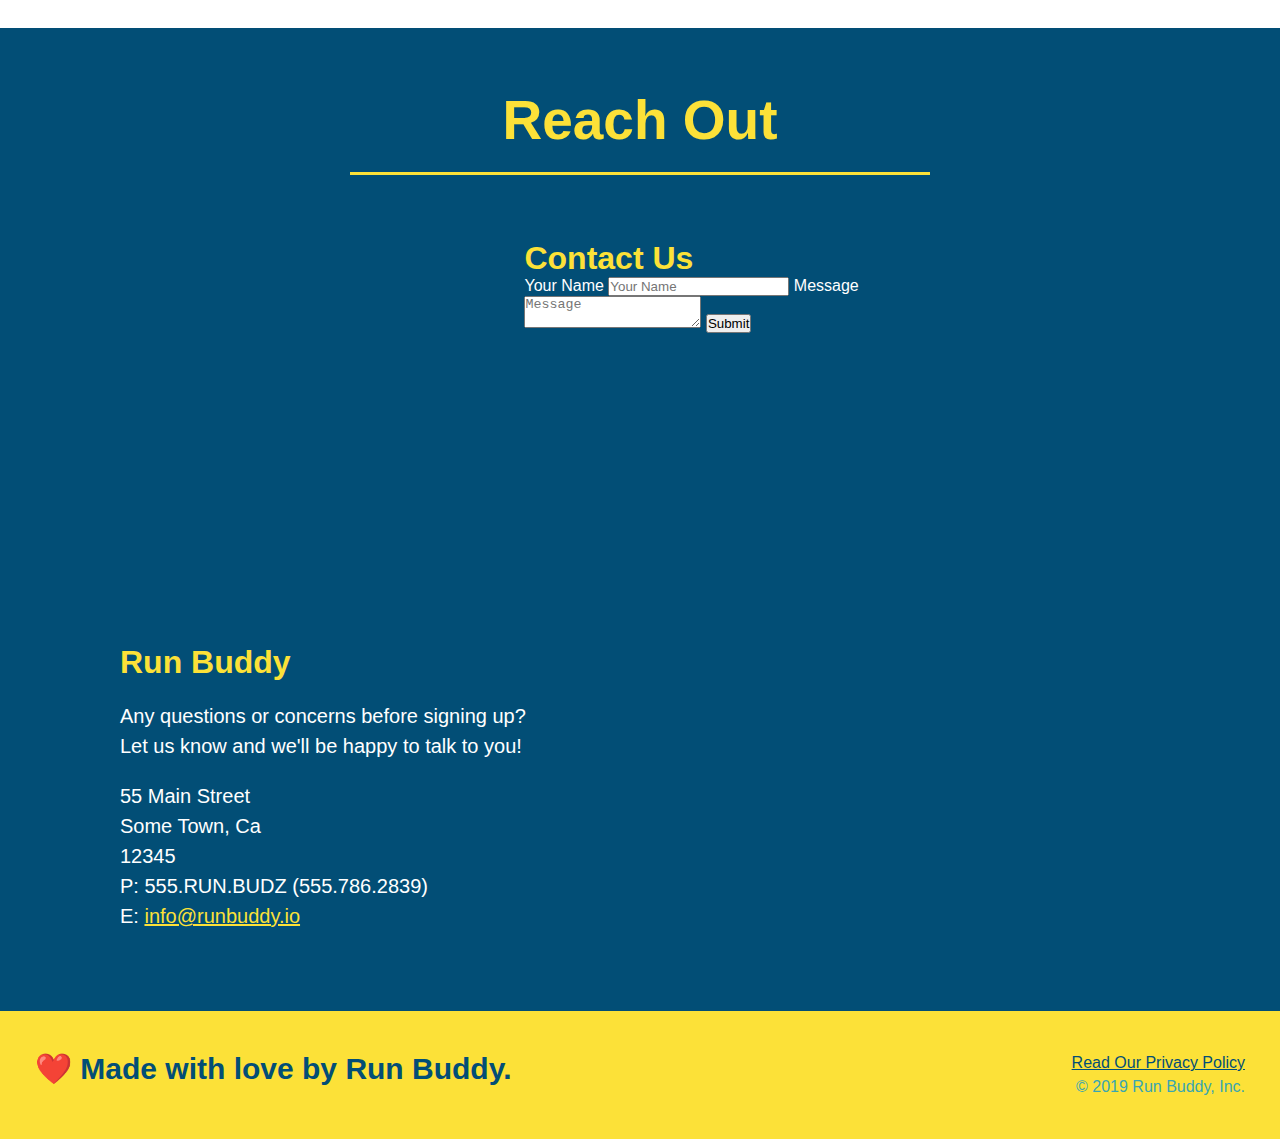
==== commit 3690b0c5: "add flexbox to the trainers" ====
--- a/index.html
+++ b/index.html
@@ -146,20 +146,20 @@
                 </div>
             </div>        
         </div>
-        
+
     </section>
 
     <!-- "meet the trainers" section -->
-    <section id="your-trainers" class="trainers">
+    <section id="your-trainers">
         <div class="flex-row">
-            <h2 class="section-title primary-border"></h2>
-        </div>        
-            Meet The Trainers</h2>
+            <h2 class="section-title primary-border">Meet the Trainers</h2>
+        </div>
+        <div class="trainers">       
             <article class="trainer">
                 <img src="./assets/images/trainer-1.jpg" alt="Arron Stephens in his workout clothes, ready to pump iron" />
-                <div class="trainer-bio text-left">
-                    <h3>Arron Stephens</h3>
-                    <h4>Speed / Strength</h4>
+                <div class="trainer-bio">
+                    <h3 class="trainer-name">Arron Stephens</h3>
+                    <h4 class="trainer-role">Speed / Strength</h4>
                     <p>
                         Lorem ipsum, dolor sit amet consectetur adipisicing elit. Sequi neque animi quo cupiditate commodi saepe culpa sed
                         itaque velit maiores optio dolorem excepturi aperiam dolores, voluptatibus suscipit amet quis repellat!
@@ -168,9 +168,9 @@
             </article>
             <!-- second trainer bio -->
             <article class="trainer">
-                <div class="trainer-bio text-right">
-                    <h3>Joanna Gill</h3>
-                    <h4>Endurance</h4>
+                <div class="trainer-bio">
+                    <h3 class="trainer-name">Joanna Gill</h3>
+                    <h4 class="trainer-role">Endurance</h4>
                     <p>
                         Lorem ipsum, dolor sit amet consectetur adipisicing elit. Sequi neque animi quo cupiditate commodi saepe culpa sed
                         itaque velit maiores optio dolorem excepturi aperiam dolores, voluptatibus suscipit amet quis repellat!
@@ -181,15 +181,16 @@
             <!-- third trainer bio -->
             <article class="trainer">
                 <img src="./assets/images/trainer-3.jpg" alt="Harry Smith wearing a headband and lifting comically small pink weights" />
-                <div class="trainer-bio text-left">
-                    <h3>Harry "the Headband" Smith</h3>
-                    <h4>Strength</h4>
+                <div class="trainer-bio">
+                    <h3 class="trainer-name">Harry "the Headband" Smith</h3>
+                    <h4 class="trainer-role">Strength</h4>
                     <p>
                         Lorem ipsum, dolor sit amet consectetur adipisicing elit. Sequi neque animi quo cupiditate commodi saepe culpa sed
                         itaque velit maiores optio dolorem excepturi aperiam dolores, voluptatibus suscipit amet quis repellat!
                     </p>
                 </div>
             </article>
+        </div>
     </section>
 
     <!-- "reach out" section -->
--- a/assets/css/style.css
+++ b/assets/css/style.css
@@ -215,26 +215,27 @@
 }
 
 .trainers {
-
+    width: 100%;
+    margin: 0 auto;
+    display: flex;
+    flex-wrap: wrap;
+    justify-content: space-around;
 }
 
 .trainer {
-    width: 900px;
-    margin: 0 auto 30px auto;
+    margin: 20px;
     background: #024e76;
     color: #fce138;
-    overflow: auto;
+    flex: 1;
 }
 
 .trainer img {
-    width: 35%;
-    float: left;
+    width: 100%;
 }
 
 .trainer-bio {
-    padding: 35px;
-    float: left;
-    width: 65%;
+    padding: 25px;
+    line-height: 1.3;
 }
 
 .text-left {
@@ -246,19 +247,17 @@
 }
 
 .trainer-bio h3 {
-    font-size: 32px;
-    margin-bottom: 8px;
+    font-size: 28px;
 }
 
 .trainer-bio h4 {
     font-weight: lighter;
-    font-size: 26px;
-    margin-bottom: 25px;
+    font-size: 22px;
+    margin-bottom: 15px;
 }
 
 .trainer-bio p {
     font-size: 17px;
-    line-height: 1.3;
 }
 
 .section-title {
